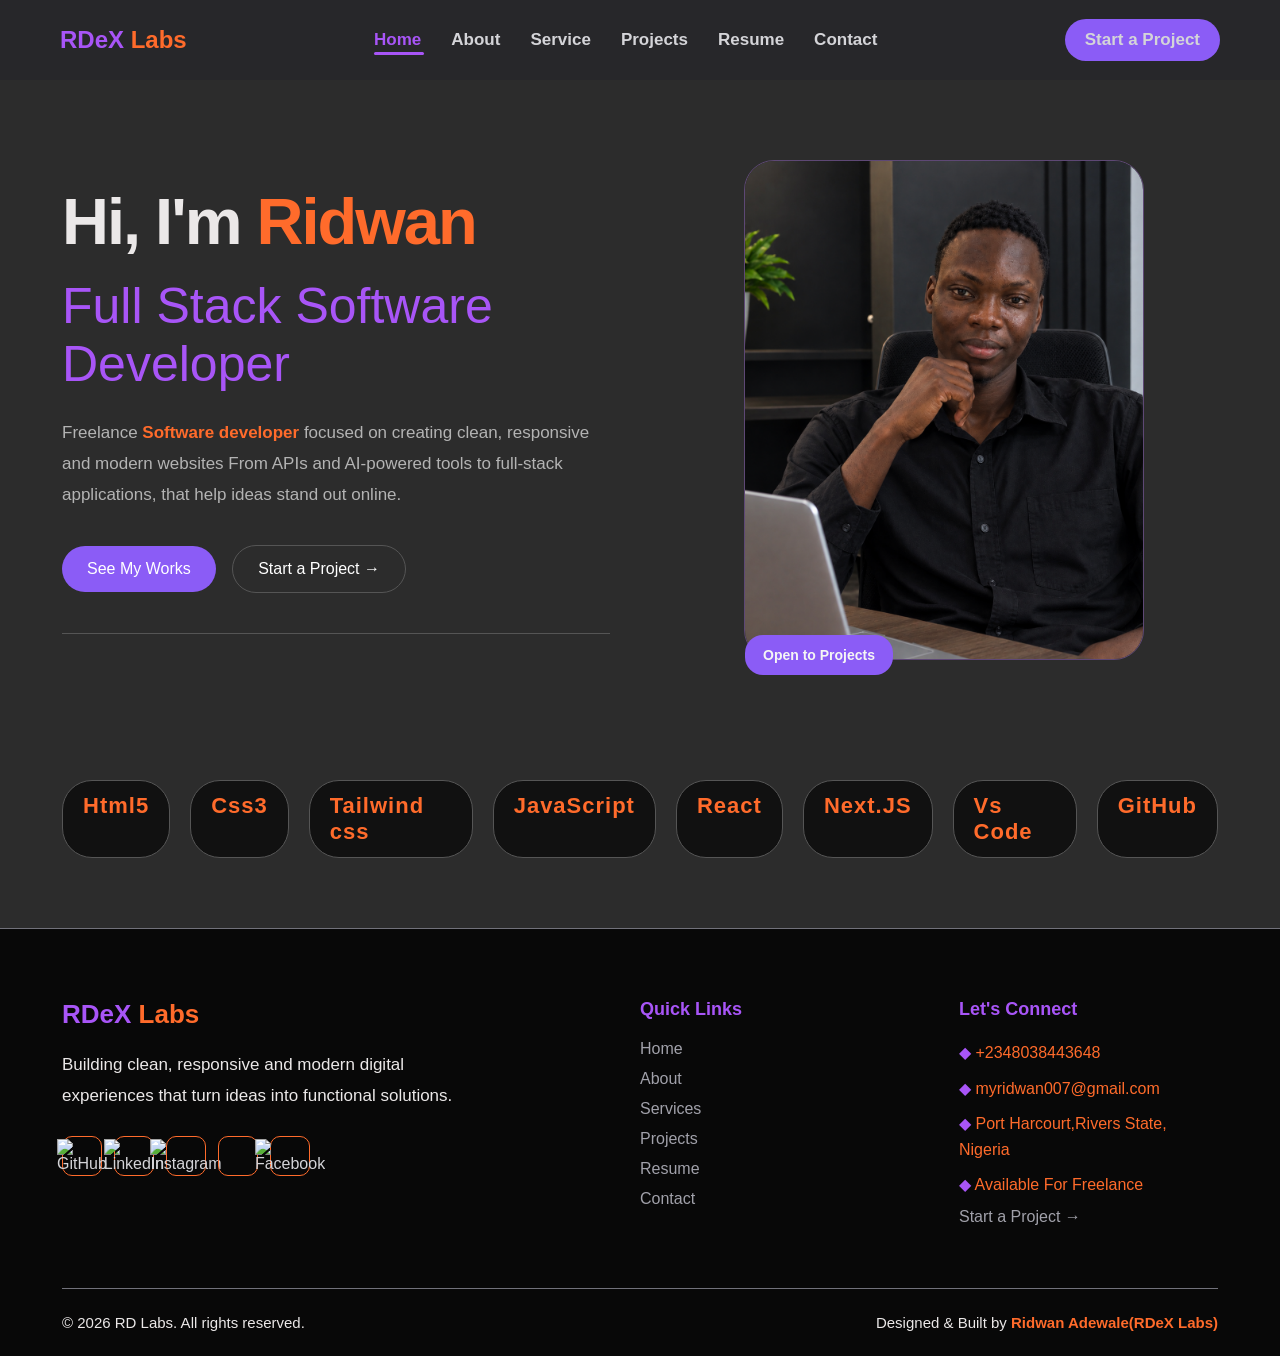
==== index.html @ 23b0b7bb "third commit" ====
<!doctype html>
<html lang="en">

<head>
  <meta charset="UTF-8" />
  <meta name="viewport" content="width=device-width, initial-scale=1.0" />
  <title>RDeX Labs</title>

  <link rel="stylesheet" href="style.css" />
</head>

<body class="home-page">
  <header class="navtab">
    <nav>

      <div>
        <h2>RDeX
          <span class="s">Labs</span>
        </h2>
      </div>

      <div class="nav-links">
        <a href="index.html" class="active">Home</a>
        <a href="about.html">About</a>
        <a href="service.html">Service</a>
        <a href="projects.html">Projects</a>
        <a href="resume.html">Resume</a>
        <a href="contact.html">Contact</a>
      </div>

      <div class="cta">
        <a href="#contact">Start a Project </a>
      </div>

      <img src="/image/hamburger.png" alt="menu" class="ham">
    </nav>
  </header>
  <section id="home" class="hero">
    <div>
      <h1>Hi, I'm <span class="s">Ridwan</span></h1>
      <h2>Full Stack Software Developer</h2>
      <p>
        Freelance <span class="s">Software developer</span> focused on
        creating clean, responsive and modern websites From APIs and
        AI-powered tools to full-stack applications, that help ideas stand out
        online.
      </p>
      <div>
        <a href="#projects">See My Works
          <!-- <svg stroke="currentColor" fill="none" stroke-width="1.5" viewBox="0 0 24 24" aria-hidden="true"
                        height="1em" width="1em" xmlns="http://www.w3.org/2000/svg">
                        <path stroke-linecap="round" stroke-linejoin="round"
                            d="M17.25 6.75 22.5 12l-5.25 5.25m-10.5 0L1.5 12l5.25-5.25m7.5-3-4.5 16.5"></path>
                    </svg>
                    <path stroke-linecap="round" stroke-linejoin="round"
                        d="M17.25 6.75 22.5 12l-5.25 5.25m-10.5 0L1.5 12l5.25-5.25m7.5-3-4.5 16.5"></path></svg> -->
        </a>
        <a href="#contact">Start a Project →</a>
      </div>
    </div>
    <div>
      <img src="/image/RDeX.png" alt="photo" />
      <h3>Open to Projects</h3>
    </div>
  </section>
  <section class="lang">
    <h3>Html5</h3>
    <h3>Css3</h3>
    <h3>Tailwind css</h3>
    <h3>JavaScript</h3>
    <h3>React</h3>
    <H3>Next.JS</H3>
    <h3>Vs Code</h3>
    <h3>GitHub</h3>
  </section>

  <!-- FOOTER SECTION -->

  <footer class="site-footer">

    <div class="footer-content">

      <div class="footer-brand">
        <h2>RDeX <span class="s">Labs</span></h2>

        <p>
          Building clean, responsive and modern digital
          experiences that turn ideas into functional solutions.
        </p>

        <div class="footer-socials">

          <a href="#" aria-label="GitHub"><img src="/image/icons8-github-24.png" alt="GitHub"></a>

          <a href="#" aria-label="LinkedIn"><img src="/image/icons8-linkedin-24.png" alt="LinkedIn"></a>

          <a href="#" aria-label="Instagram"><img src="/image/icons8-instagram-24.png" alt="Instagram"></a>

          <a href="#" aria-label="X"><img src="/image/icons8-x-24.png" alt=""></a>

          <a href="#" aria-label="Facebook"><img src="/image/icons8-facebook-24.png" alt="Facebook"></a>


        </div>

      </div>


      <div class="footer-links">
        <h3>Quick Links</h3>

        <a href="index.html">Home</a>
        <a href="about.html">About</a>
        <a href="service.html">Services</a>
        <a href="projects.html">Projects</a>
        <a href="resume.html">Resume</a>
        <a href="contact.html">Contact</a>
      </div>


      <div class="footer-contact">
        <h3>Let's Connect</h3>

        <ul class="footer-info">
          <li><span>◆ </span>+2348038443648</li>
          <li><span>◆ </span>myridwan007@gmail.com</li>
          <li><span>◆ </span>Port Harcourt,Rivers State, Nigeria</li>
          <li><span>◆ </span>Available For Freelance</li>
        </ul>

        <a href="contact.html">Start a Project →</a>
      </div>

    </div>


    <div class="footer-bottom">

      <p>© 2026 RD Labs. All rights reserved.</p>

      <p>Designed & Built by <span class="s">Ridwan Adewale(RDeX Labs)</span></p>

    </div>

  </footer>

  <script src="script.js"></script>

</body>
</body>

</html>
---- style.css ----
* {
    margin: 0;
    padding: 0;
    box-sizing: border-box;
}

body {
    font-family: 'Trebuchet MS', 'Lucida Sans Unicode', 'Lucida Grande', 'Lucida Sans', Arial, sans-serif;

    background-color: #2c2c2c;
    color: rgb(235, 232, 232);
}

/* NAV SECTION */

header {
    position: sticky;
    top: 0;
    z-index: 1000;
}

nav {
    display: flex;
    justify-content: space-between;
    align-items: center;
    /* max-width: 1180px; */
    padding: 0 60px;
    min-height: 80px;
    gap: 30px;
    background-color: #27272a;
}

nav h2 {
    color: #a855f7;
    font-size: 24px;
    /* font: ; */
}

/* .lab{
    color: #ff6b2b;
} */

/* NAV ANCHOR TAGS */
nav>div:nth-child(2) {
    display: flex;
    align-items: center;
    gap: 30px;
}

/* NAV LINKS ACTIVE  */

nav>div:nth-child(2) a {
    position: relative;
}

nav>div:nth-child(2) a.active {
    color: #a855f7;
    font-weight: 700;
}

nav>div:nth-child(2) a.active::after {
    content: "";
    position: absolute;
    left: 0;
    bottom: -5px;
    width: 50px;
    height: 3px;
    background-color: #a855f7;
    border-radius: 5px;
}

nav a {
    color: #d4d4d8;
    text-decoration: none;
    font-size: 17px;
    font-weight: bold;
    transition: 0.3s ease;
}

nav a:hover {
    color: #888585;
}

.cta {
    display: inline-block;
    padding: 11px 20px;
    border-radius: 25px;
    background-color: #8b5cf6;
    color: white;
}

.cta:hover {
    background-color: #ff6b2b;
    color: white;
    transform: translateY(-2px);
}

nav>div:last-child a {
    display: inline-block;
    padding: 11px 20px;
    border-radius: 25px;
    background-color: #8b5cf6;
    color: white;
}

nav>div:last-child a:hover {
    background-color: #ff6b2b;
    color: white;
    transform: translateY(-2px);
}


/* HERO SECTION */
.hero {
    min-height: 90%;
    display: flex;
    justify-content: space-between;
    align-items: center;
    padding: 80px 62px;
    gap: 60px;
    border-bottom: 30px;
}

.hero>div:first-child {
    flex: 1;
    max-width: 650px;
    /* margin-bottom: 400px; */
    border-bottom: 1px solid #555;
}

.hero h1 {
    font-size: 65px;
    font-weight: 700;
    line-height: 1.1;
    letter-spacing: -2px;
    margin-bottom: 20px;
}

.r {
    color: #8b5cf6;
}

.hero h2 {
    font-size: 50px;
    font-weight: 500;
    color: #a855f7;
    margin-bottom: 25px;
}

.hero p {
    max-width: 600px;
    font-size: 17px;
    line-height: 1.8;
    color: #b3b3b3;
    margin-bottom: 35px;
}

.s {
    /* text-decoration-line: underline; */
    font-weight: bold;
    /* color: #ffc107; */
    color: #ff6b2b;
}

.hero a {
    display: inline-block;
    text-decoration: none;
    color: white;
    padding: 14px 25px;
    border-radius: 30px;
    margin-right: 12px;
    margin-bottom: 40px;
    /* transition: 0.3 ease; */

}

.hero a:first-child {
    background-color: #8b5cf6;
    /* position: relative;
    display: inline-block;
    text-align: center; */
}

.hero a:first-child:hover {
    background-color: #ff6b2b;
}

.hero a:last-child {
    border: 1px solid #555;

}

.hero a:last-child:hover {
    color: #a855f7;
    /* background-color: #ff6b2b; */
}

.hero a:hover {
    transform: translateY(-3px);

}

/* HERO IMAGE */
.hero>div:last-child {
    flex: 1;
    position: relative;
    display: flex;
    justify-content: center;
    border-bottom: 40px;
}

.hero img {
    width: 400px;
    height: 500px;
    object-fit: cover;
    border: 1px solid #5e4875;
    border-radius: 30px;
}

.hero h3 {
    position: absolute;
    bottom: -15px;
    left: 75px;
    background-color: #8b5cf6;
    color: whitesmoke;
    padding: 12px 18px;
    border-radius: 18px;
    font-size: 14px;
}

/* CODE LANGUEAGE SECTION */
.lang {
    display: flex;
    justify-content: flex-start;
    padding: 40px 62px;
    /* align-items: center; */
    gap: 20px;
    margin-bottom: 30px;
}

.lang>h3 {
    background-color: #111111;
    border: 1px solid #555;
    color: #ff6b2b;
    padding: 12px 20px;
    border-radius: 30px;
    /* margin-right: 1px; */
    /* border: 1px solid #888585; */
    font-size: 22px;
    font-weight: bolder;
    letter-spacing: 1px;

}

/* ABOUT PAGE SECTION */
/* .about-page{
    background-color: wheat;
} */

.about-page .about-hero {
    min-height: 80%;
    display: flex;
    align-items: center;
    /* gap: 50px; */
    padding: 80px 62px;

}

.about-page .about-img {
    flex: 1;
}

.about-page .about-img img {
    width: 330px;
    height: 500px;
    object-fit: cover;
    max-width: 450px;
    border: 1px solid #5e4875;
    border-radius: 24px;
    margin-left: 100px;
}

.about-page .about-content {
    flex: 1;
    max-width: 600px;
}

/* ABOUT CONTENT SECTION */

.about-page .about-content>p:first-child {
    display: inline-block;
    color: #a855f7;
    font-size: 17px;
    font-weight: bolder;
    padding: 8px 12px;
    background-color: #555;
    border: 1px solid #888585;
    border-radius: 30px;
    letter-spacing: 3px;
    margin-bottom: 20px;
}

#b {
    color: #8b5cf6;
    font-size: 60px;
    line-height: 1.15;
}

.about-page .about-content h1 {
    font-size: 40px;
    line-height: 1.1;
    margin-bottom: 30px;
}

.about-page .about-content p:nth-of-type(2) {
    font-size: 20px;
    margin-top: 30px;
    margin-bottom: 15px;
}

.p {
    font-size: 20px;
}

.about-page .about-content p:last-child {
    color: #b3b3b3;
    font-size: 22px;
    line-height: 1.8;
    /* margin-bottom: 15px; */
}


.about-page .about-btn {
    display: inline-block;
    margin-top: 30px;
    padding: 14px 25px;
    background-color: #8b5cf6;
    color: white;
    text-decoration: none;
    border-radius: 30px;
    transition: 0.3s ease;
}

.about-page .about-btn:hover {
    transform: translateY(-3px);
}

/* ABOUT SECTION STATS */

.about-page .about-stats {
    display: grid;
    grid-template-columns: repeat(4, 1fr);
    gap: 20px;
    padding: 30px 62px 80px;
}

.about-page .stat {
    padding: 30px;
    border: 1px solid #27272a;
    border-radius: 18px;
    background-color: #111111;
}

.about-page .stat h2 {
    color: #ff6b2b;
    font-size: 36px;
    margin-bottom: 8px;
}

.about-page .stat p {
    color: #b3b3b3;
    font-size: 17px;
}

/* WHY WORK WITH ME SECTION */

.why-work {
    padding: 80px 62px 120px;
}

.why-heading {
    max-width: 700px;
    margin-bottom: 50px;
}

.why-heading>p:first-child {
    color: #a855f7;
    font-size: 25px;
    font-weight: bolder;
    letter-spacing: 2px;
    margin-bottom: 15px;
}

.why-heading h2 {
    font-size: 45px;
    line-height: 1.2;
    margin-bottom: 20px;
    color: #ff6b2b;

}

.why-heading p:last-child {
    color: #b3b3b3;
    font-size: 16px;
    line-height: 1.8;
}

.why-grid-sec {
    display: grid;
    grid-template-columns: 1fr 1fr 1fr;
    gap: 25px;
}

.why-card {
    padding: 35px;
    border: 1px solid #27272a;
    border-radius: 20px;
    background-color: #111111;
    transition: 0.3s ease;
}

.why-card:hover {
    transform: translateY(-8px);
    border-color: #8b5cf6;
}

.why-card span {
    display: block;
    color: #a855f7;
    font-size: 25px;
    font-weight: bolder;
    margin-bottom: 30px;


}

.why-card h3 {
    color: #ff6b2b;
    font-size: 22px;
    margin-bottom: 15px;

}

.why-card p {
    color: #b3b3b3;
    font-size: 15px;
    line-height: 1.7;
}


/* SERVICE PAGE SECTION */

.service-page .services-hero {
    min-height: 55%;
    display: flex;
    align-items: center;
    padding: 80px 62px;
}

.service-page .services-hero>div {
    max-width: 800px;

}

.service-page .services-hero p:first-child {

    display: inline-block;
    color: #a855f7;
    font-size: 17px;
    font-weight: bolder;
    padding: 8px 12px;
    background-color: #555;
    border: 1px solid #888585;
    border-radius: 30px;
    letter-spacing: 3px;
    margin-bottom: 20px;

}

.service-page .services-hero h1 {
    font-size: 60px;
    line-height: 1.1;
    margin-bottom: 25px;
    color: #a855f7;

}

.service-page .services-hero p:last-child {
    max-width: 650px;
    /* color: #a1a1aa; */
    font-size: 22px;
    line-height: 1.8;
}

/* SERVICES LIST/ CARDS */

.service-page .services-list {
    padding: 40px 62px 120px;
}

.service-page .services-list-heading {
    max-width: 650px;
    margin-bottom: 50px;
}

.service-page .services-list-heading p {
    font-size: 25px;
    font-weight: bolder;
    color: #ff6b2b;
}

.service-page .services-list-heading h2 {
    font-size: 45px;
    line-height: 1.2;
    color: #a855f7;
}

.service-page .services-grid {
    display: grid;
    grid-template-columns: 1fr 1fr 1fr;
    grid-template-columns: repeat(3, 1fr);
    gap: 25px;
}

.service-page .services-card {
    min-height: 350px;
    padding: 35px;
    border: 1px solid #27272a;
    border-radius: 20px;
    background-color: #111111;
    transition: 0.3s ease;
}

.service-page .services-card:hover {
    transform: translateY(-8px);
    border-color: #8b5cf6;
}

.service-page .services-card span {
    width: 60px;
    height: 50px;
    display: flex;
    align-items: center;
    justify-content: center;
    border: 1px solid #b3b3b3;
    border-radius: 14px;
    margin-bottom: 30px;
}

.service-page .services-card span img {
    width: 28px;
    height: 28px;
    object-fit: contain;
}

.service-page .services-card h3 {
    font-size: 24px;
    line-height: 1.3;
    margin-bottom: 15px;
    color: #ff6b2b;
}

.service-page .services-card p {
    font-size: 17px;
    line-height: 1.5;

}

.service-page .services-card a {
    margin-top: auto;
    padding-top: 25px;
    color: white;
    text-decoration: none;
    font-size: 17px;

    transition: 0.3s ease;
    display: inline-block;
    padding: 8px 12px;
    background-color: #555;
    border: 1px solid #888585;
    border-radius: 30px;
    margin-top: 30px;
}

.service-page .services-card a:hover {
    color: #a855f7;
    /* border: 1px solid #ff6b2b; */
}

/* SERVICE CTA */

.service-page .service-cta {
    margin: 0 62px 100px;
    padding: 70px;
    border-radius: 25px;
    background: linear-gradient(135deg,
            #181818,
            #111111);
    border: 1px solid #b3b3b3;
}

.service-page .service-cta>div {
    max-width: 750px;
}

.service-page .service-cta p:first-child {
    color: #a855f7;
    font-size: 25px;
    font-weight: bold;
    letter-spacing: 3px;
    margin-bottom: 20px;
}

.service-page .service-cta h2 {
    color: #ff6b2b;
    font-size: 48px;
    line-height: 1.2;
    margin-bottom: 20px;
}

.service-page .service-cta p:nth-of-type(2) {
    /* color: #ff6b2b; */
    font-size: 25px;
    font-weight: bolder;
    line-height: 1.8;
    margin-bottom: 30px;
}

.service-page .service-cta a {
    display: inline-block;
    padding: 14px 25px;
    background-color: #8b5cf6;
    color: white;
    text-decoration: none;
    font-size: 17px;
    font-weight: bolder;
    border-radius: 30px;
    transition: 0.3s ease;
}

.service-page .service-cta a:hover {
    background-color: #ff6b2b;
    transform: translateY(-3px);
}

/* PROJECT PAGE */

/* PROJECT HERO SECTION */

.projects-page .projects-hero {
    min-height: 50%;
    display: flex;
    align-items: center;
    padding: 80px 62px;
}

.projects-page .projects-hero>div {
    max-width: 800px;
}

.projects-page .projects-hero p:first-child {
    display: inline-block;
    color: #a855f7;
    font-size: 17px;
    font-weight: bolder;
    padding: 8px 12px;
    background-color: #555;
    border: 1px solid #888585;
    border-radius: 30px;
    letter-spacing: 2px;
    margin-bottom: 20px;
}

.projects-page .projects-hero h1 {
    font-size: 60px;
    line-height: 1.1;
    margin-bottom: 25px;
    color: #ff6b2b;
}

.projects-page .projects-hero p:last-child {
    max-width: 650px;
    /* color: #a1a1aa; */
    font-size: 25px;
    font-weight: bolder;
    line-height: 1.8;
}

/* PROJECT LIsting*/


.projects-page .projects-list {
    padding: 20px 62px 120px;
}

.projects-page .projects-grid {
    display: grid;
    grid-template-columns: repeat(3, 1fr);
    gap: 30px;
}

.projects-page .project-card {
    overflow: hidden;
    border: 1px solid #d4d4d8;
    border-radius: 22px;
    background-color: #111111;
    transition: 0.3s ease;
}

.projects-page .project-card:hover {
    transform: translateY(8px);
    border-color: #8b5cf6;
}

.projects-page .project-image {
    width: 100%;
    height: 300px;
    overflow: hidden;

}

.projects-page .project-image img {
    width: 100%;
    height: 100%;
    object-fit: fill;
    transition: 0.4s ease;
}

.projects-page .project-card:hover .project-image img {
    transform: scale(1.05);
}

.projects-page .project-content {
    padding: 30px;
}

.projects-page .project-type {
    color: #a855f7;
    font-size: 25px;
    font-weight: bold;
    letter-spacing: 2px;
    margin-bottom: 12px;
}

.projects-page .project-content h2 {
    color: #ff6b2b;
    font-size: 28px;
    margin-bottom: 15px;
}

.projects-page .project-content>p {

    font-size: 20px;
    line-height: 1.5;
    margin-bottom: 25px;
}

.projects-page .project-tech {
    display: flex;
    flex-wrap: wrap;
    gap: 10px;
    margin-bottom: 25px;
}

.projects-page .project-tech span {
    padding: 7px 12px;
    border: 1px solid #27272a;
    border-radius: 20px;
    color: #d4d4d8;
    font-size: 15px;
}

.projects-page .project-links {
    display: flex;
    gap: 20px;
}

.projects-page .project-links a {
    padding: 7px 12px;
    border: 1px solid #a855f7;
    border-radius: 20px;
    color: #d4d4d8;
    font-size: 15px;
    text-decoration: none;
    font-size: 14px;
}

.projects-page .project-links a:hover {
    color: #ff6b2b;
}

/* PROJECT CTA */

.projects-page .projects-cta {
    margin: 0 62px 100px;
    padding: 70px;
    border: 1px solid #27272a;
    border: 1px solid #555;
    border-radius: 25px;
    background-color: #111111;
}

.projects-page .projects-cta>div {
    max-width: 750px;
}

.projects-page .projects-cta p:first-child {
    color: #a855f7;
    font-size: 25px;
    font-weight: bolder;
    letter-spacing: 3px;
    margin-bottom: 20px;
}

.projects-page .projects-cta h2 {
    font-size: 48px;
    font-weight: bold;
    line-height: 1.2;
    margin-bottom: 20px;
    color: #ff6b2b;
}

.projects-page .projects-cta p:nth-of-type(2) {
    /* color: #a1a1aa; */
    font-size: 22px;
    line-height: 1.8;
    margin-bottom: 30px;
}

.projects-page .projects-cta a {
    display: inline-block;
    padding: 14px 25px;
    background-color: #8b5cf6;
    color: #d4d4d8;
    font-size: 17px;
    font-weight: bolder;
    text-decoration: none;
    border-radius: 30px;
    transition: 0.3s ease;
}

.projects-page .projects-cta a:hover {
    transform: translateY(-3px);
    background-color: #ff6b2b;
}

/* REUSUME PAGE */

/* RUSUME HERO SECTION */

.resume-page .resume-hero {
    min-height: 55%;
    display: flex;
    align-items: center;
    padding: 30px 62px;
}

.resume-page .resume-hero>div {
    max-width: 850px;
}

.resume-page .resume-hero p:first-child {

    display: inline-block;
    color: #a855f7;
    font-size: 17px;
    font-weight: bolder;
    padding: 8px 12px;
    background-color: #555;
    border: 1px solid #888585;
    border-radius: 30px;
    letter-spacing: 2px;
    margin-bottom: 20px;
}

.resume-page .resume-hero h1 {
    font-size: 60px;
    line-height: 1.1;
    margin-bottom: 25px;
    color: #a855f7;
}


/* RESUME PROFESSIONAL SUMMARY */

/* RESUME DETAILS */

.resume-page .resume-details {
    padding: 40px 62px 100px;
    display: grid;
    grid-template-columns: 1fr 1fr;
    gap: 70px;
}



.resume-page .resume-section-title {
    display: flex;
    align-items: center;
    gap: 15px;
    margin-bottom: 20px;
}

/* FIRST & SECOND TITLE */

.resume-page .resume-section-title h2 {
    font-size: 30px;
    color: #a855f7;
    margin: 0;
}

.resume-page .resume-icon {
    width: 60px;
    height: 50px;
    display: flex;
    align-items: center;
    justify-content: center;
    background-color: #181818;
    border: 1px solid #888585;
    border-radius: 14px;
    font-size: 25px;
    /* margin-bottom: 30px; */
}


/* RESUME CARD */

.resume-page .resume-card {
    padding: 25px;
    background-color: #111111;
    border: 1px solid #888585;
    border-radius: 18px;
    margin-bottom: 20px;
}


/* NAME */

.resume-page .resume-card h3 {
    font-size: 24px;
    color: #ff6b2b;
    margin-bottom: 18px;
}


/* SUMMARY TEXT */

.resume-page .resume-card>p {
    font-size: 17px;
    line-height: 1.5;
    margin-bottom: 10px;
}


/* INFORMATION / SKILLS */

.resume-page .resume-info {
    /* padding-left: 10px; */
    margin: 0;
}

/* .spread{
    display: grid;
    grid-template-columns: 1fr 1fr;
} */

.resume-page .resume-info li {
    font-size: 16px;
    line-height: 1.5;
    margin-bottom: 3px;
    list-style: none;
}

.resume-page .resume-info span {
    color: #a855f7;
}

.resume-icon1 {
    width: 60px;
    height: 50px;
    background-color: #181818;
    border: 1px solid #888585;
    padding: 10px;
    border-radius: 14px;
}

/* DOWNLOAD CV SECTION */

.resume-page .resume-download>div {
    padding: 40px;
    text-align: center;
    background-color: #111111;
    border: 1px solid #888585;
    border-radius: 20px;
    transition: 0.3s ease;
}

.resume-download>div:hover {
    transform: translateY(-3px);
    border: 1px solid #a855f7;
}

.resume-page .resume-download h2 {
    color: #a855f7;
    font-size: 40px;
    margin-bottom: 30px;
}

.resume-page .resume-download a {
    display: inline-block;
    padding: 14px 28px;
    background-color: #8b5cf6;
    color: white;
    text-decoration: none;
    border-radius: 30px;
    font-size: 20px;
    font-weight: bolder;
    transition: 0.3s ease;
}

.resume-page .resume-download a:hover {
    background-color: #ff6b2b;
    /* border: 1px solid #a855f7; */
    transform: translateY(-3px);
}



/* CONTACT PAGE */


.contact-page .contact-hero {
    min-height: 50%;
    display: flex;
    /* align-items: center; */
    justify-content: center;
    padding: 30px 12px;
}

.contact-page .contact-hero>div {
    max-width: 800px;
}

.cont {
    display: flex;
    justify-content: center;
}

.contact-page .contact-hero p:first-child {
    display: inline-block;
    position: relative;
    justify-content: center;
    color: #a855f7;
    font-size: 17px;
    font-weight: bolder;
    padding: 2px 10px;
    background-color: #555;
    border: 1px solid #888585;
    border-radius: 30px;
    letter-spacing: 2px;
    /* margin-bottom: 30px; */
}

.contact-page .contact-hero h1 {
    display: flex;
    justify-content: center;
    font-size: 60px;
    line-height: 1.1;
    margin-top: 20px;
    margin-bottom: 15px;
    color: #a855f7;
}

.contact-page .contact-hero p:last-child {
    display: flex;
    justify-content: space-around;
    /* align-items: center; */
    max-width: 1100px;
    margin: 0 auto;
    /* color: #a1a1aa; */
    font-size: 17px;
    font-weight: bold;
    line-height: 1.5;
}



.contact-content {
    display: grid;
    grid-template-columns: 1fr 1fr;
    gap: 60px;
    padding: 40px 62px;
}

.contact-info h2 {
    font-size: 30px;
    margin-bottom: 15px;
    color: #a855f7;
}

.contact-info>p {
    font-size: 18px;
    line-height: 1.5;
    margin-bottom: 35px;
}

.contact-item {
    display: flex;
    gap: 15px;
    padding: 25px;
    background-color: #111111;
    border: 1px solid #888585;
    border-radius: 18px;
    margin-bottom: 20px;
    transition: 0.3s ease;
}

.contact-item:hover {
    transform: translateY(-3px);
    border: 1px solid #8b5cf6;

}

.contact-item>span {
    display: flex;
    align-items: center;
    justify-content: center;
    font-size: 24px;
    width: 60px;
    height: 55px;
    background-color: #181818;
    border: 1px solid #ff6b2b;
    padding: 10px;
    border-radius: 12px;

}

.contact-item h3 {
    margin: 0 0 5px;
    font-size: 17px;
    color: #a855f7;
}


/* CONTACT PAGE FORM */

.contact-form {
    background: #3a3a3a;
    padding: 35px;
    border-radius: 12px;
    border: 1px solid #888585;
    box-shadow: 0 10px 30px rgba(0, 0, 0, 0.08);
    margin-bottom: 150px;
}

.contact-form:hover {
    border: 1px solid #a855f7;
}

.form-group {
    margin-bottom: 20px;
}

.form-group label {
    display: block;
    margin-bottom: 8px;
    font-size: 18px;
    font-weight: 600;
    color: #a855f7;
}

.form-group input,
.form-group textarea {
    width: 100%;
    padding: 13px;
    background-color: #181818;
    border: 1px solid #555;
    border-radius: 6px;
    font-family: inherit;
    font-size: 14px;
    box-sizing: border-box;
}

.contact-form button {
    display: flex;
    justify-content: center;
    padding: 13px 100px;
    margin: 0 auto;
    border: 1px solid #555;
    border-radius: 20px;
    background: #8b5cf6;
    color: white;
    font-size: 15px;
    font-weight: 600;
    cursor: pointer;
    transition: 0.3s ease;
}

.contact-form button:hover {
    background-color: #ff6b2b;
    transform: translateY(-2px);
    opacity: 0.9;
}

.ham {
    display: none;
}


/* FOOTER SECTION */


.site-footer {
    padding: 70px 62px 25px;
    border-top: 1px solid #71717a;
    background-color: #080808;
}

.footer-content {
    display: grid;
    grid-template-columns: 2fr 1fr 1fr;
    gap: 60px;
    padding-bottom: 50px;
}

.footer-brand h2 {
    font-size: 26px;
    margin-bottom: 20px;
    color: #a855f7;
}

.footer-brand p {
    max-width: 400px;
    font-size: 17px;
    line-height: 1.8;
}

/* FOOTER SOCIALS */

.footer-socials {
    display: flex;
    gap: 12px;
    margin-top: 25px;
}

.footer-socials a {
    width: 40px;
    height: 40px;
    display: flex;
    align-items: center;
    justify-content: center;
    border: 1px solid #ff6b2b;
    border-radius: 10px;
    color: #d4d4d8;
    text-decoration: none;
    transition: 0.3s ease;
}

.footer-socials a:hover {
    background-color: #8b5cf6;
    border-color: #d4d4d8;
    transform: translateY(-3px);
}

.footer-links,
.footer-contact {
    display: flex;
    flex-direction: column;
    align-items: flex-start;
}

.footer-links h3,
.footer-contact h3 {
    font-size: 18px;
    margin-bottom: 20px;
    color: #a855f7;
}

.footer-links a,
.footer-contact a {
    color: #a1a1aa;
    text-decoration: none;
    font-size: 16px;
    margin-bottom: 12px;
    transition: 0.3s ease;
}

.footer-links a:hover,
.footer-contact a:hover {
    color: #ff6b2b;
}

.footer-bottom {
    padding-top: 25px;
    border-top: 1px solid #71717a;
    display: flex;
    justify-content: space-between;
    gap: 20px;
}

.footer-bottom p {
    font-size: 15px;
}

.resume-info li {
    font-size: 16px;
    color: #ff6b2b;
    line-height: 1.5;
    margin-bottom: 3px;
    list-style: none;
}

.resume-info span {
    color: #a855f7;
}

.footer-info {
    margin: 0;
    padding: 0;
    list-style: none;
}

.footer-info li {
    font-size: 16px;
    line-height: 1.6;
    margin-bottom: 10px;
    color: #ff6b2b;
    list-style: none;
}

.footer-info span {
    color: #a855f7;
}

/* RESPONSIVENESS */



/* TABLET */

@media (max-width: 1024px) {

    /* NAVIGATION */

    nav {
        padding: 0 35px;
        gap: 20px;
    }

    nav>div:nth-child(2) {
        gap: 20px;
    }

    nav a {
        font-size: 15px;
    }


    /* HERO */

    .hero {
        padding: 70px 35px;
        gap: 40px;
    }

    .hero h1 {
        font-size: 52px;
    }

    .hero h2 {
        font-size: 40px;
    }

    .hero img {
        width: 350px;
        height: 450px;
    }

    .hero h3 {
        left: 50px;
    }


    /* LANGUAGE SECTION */

    .lang {
        padding: 35px;
        flex-wrap: wrap;
    }


    /* ABOUT */

    .about-page .about-hero {
        padding: 70px 35px;
        gap: 30px;
    }

    .about-page .about-img img {
        width: 300px;
        height: 450px;
        margin-left: 20px;
    }

    #b {
        font-size: 50px;
    }

    .about-page .about-content h1 {
        font-size: 35px;
    }

    .about-page .about-content p:last-child {
        font-size: 18px;
    }

    .about-page .about-stats {
        padding: 30px 35px 70px;
    }


    /* WHY WORK WITH ME */

    .why-work {
        padding: 70px 35px 100px;
    }

    .why-heading h2 {
        font-size: 40px;
    }

    .why-grid-sec {
        grid-template-columns: repeat(2, 1fr);
    }


    /* SERVICES */

    .service-page .services-hero {
        padding: 70px 35px;
    }

    .service-page .services-hero h1 {
        font-size: 50px;
    }

    .service-page .services-list {
        padding: 40px 35px 100px;
    }

    .service-page .services-grid {
        grid-template-columns: repeat(2, 1fr);
    }

    .service-page .service-cta {
        margin: 0 35px 80px;
        padding: 50px;
    }


    /* PROJECTS */

    .projects-page .projects-hero {
        padding: 70px 35px;
    }

    .projects-page .projects-hero h1 {
        font-size: 50px;
    }

    .projects-page .projects-list {
        padding: 20px 35px 100px;
    }

    .projects-page .projects-grid {
        grid-template-columns: 1fr;
    }

    .projects-page .projects-cta {
        margin: 0 35px 80px;
        padding: 50px;
    }


    /* RESUME */

    .resume-page .resume-hero {
        padding: 50px 35px;
    }

    .resume-page .resume-hero h1 {
        font-size: 50px;
    }

    .resume-page .resume-details {
        padding: 40px 35px 80px;
        gap: 40px;
    }


    /* CONTACT */

    .contact-content {
        padding: 40px 35px;
        gap: 40px;
    }

    /* FOOTER */

    .site-footer {
        padding: 60px 40px 25px;
    }

    .footer-content {
        grid-template-columns: 1.3fr 1fr 1fr;
        gap: 30px;
        padding-bottom: 40px;
    }

    .footer-socials {
        gap: 10px;
    }

    .resume-info li {
        font-size: 16px;
        line-height: 1.5;

    }

    .footer-bottom {
        gap: 15px;
    }

    .footer-bottom p {
        font-size: 14.5px;
    }

}

/* =========================
   RESPONSIVE NAVBAR
   ========================= */

@media (max-width: 900px) {

    nav {
        padding: 0 30px;
    }

    nav>div:nth-child(2) {
        gap: 18px;
    }

    nav a {
        font-size: 15px;
    }

    nav>div:last-child a {
        padding: 9px 16px;
    }

}


/* 768PX */

@media (max-width: 768px) {

    /* NAVIGATION */

    nav {
        padding: 0 25px;
    }

    /* Hide desktop navigation links */

    nav>div:nth-child(2) {
        display: none;
    }

    .cta {
        display: none;
    }


    /* Hamburger */

    .ham {
        display: block;
        
        width: 40px;
        height: 40px;
        cursor: pointer;
    }
    .ham.active{
        border: 1px solid #ff6b2b;
    }

    .nav-links.show {
    display: flex;
    flex-direction: column;
    position: absolute;
    top: 80px;
    left: 175px;
    width: 60%;
    padding: 25px;
    background-color: #27272a;
    border-bottom: 1px solid #a1a1aa;
    gap: 20px;
}

    .hero {
        flex-direction: column;
        align-items: flex-start;
        padding: 50px 25px;
        gap: 40px;
    }

    .hero>div:first-child {
        max-width: 100%;
        width: 100%;
    }

    .hero h1 {
        font-size: 42px;
        letter-spacing: -1px;
    }

    .hero h2 {
        font-size: 32px;
    }

    .hero p {
        max-width: 100%;
        font-size: 16px;
    }

    .hero>div:last-child {
        width: 100%;
        justify-content: center;
    }

    /* .hero img{
        width: 100%;
        max-width: 400px;
        height: auto;
        aspect-ratio: 4/5;
    } */

    .hero h3 {
        left: 15px;
        bottom: -15px;
    }

    .lang {
        flex-wrap: wrap;
        padding: 30px 25px;
        gap: 12px;
    }

    .lang h3 {
        font-size: 18px;
        padding: 10px 15px;
    }

    /* ABOUT PAGE */

    .about-page .about-hero {
        flex-direction: column;
        align-items: flex-start;
        padding: 50px 25px;
        gap: 40px;
    }

    .about-page .about-img {
        width: 100%;
        display: flex;
        justify-content: center;
    }

    .about-page .about-img img {
        width: 100%;
        max-width: 330px;
        height: auto;
        aspect-ratio: 2 / 3;
        margin-left: 0;
    }

    .about-page .about-content {
        width: 100%;
        max-width: 100%;
    }

    #b {
        font-size: 45px;
    }

    .about-page .about-content h1 {
        font-size: 34px;
    }

    .about-page .about-content p:nth-of-type(2) {
        font-size: 18px;
    }

    .about-page .about-content p:last-child {
        font-size: 17px;
        line-height: 1.7;
    }

    .about-page .about-stats {
        grid-template-columns: repeat(2, 1fr);
        padding: 30px 25px 70px;
        gap: 15px;
    }

    .about-page .stat {
        padding: 25px;
    }

    .about-page .stat h2 {
        font-size: 30px;
    }

    .about-page .stat p {
        font-size: 15px;
    }

    .why-work {
        padding: 60px 25px 80px;
    }

    .why-heading h2 {
        font-size: 36px;
    }

    .why-grid-sec {
        grid-template-columns: 1fr;
        gap: 20px;
    }

    .why-card {
        padding: 30px;
    }

    .contact-item {
        gap: 10px;
    }

    .contact-form {
        margin-bottom: 80px;
        padding: 25px;
    }

    /* SERVICE PAGE */
    .service-page .services-hero {
        padding: 50px 25px;
    }

    .service-page .services-list {
        padding: 30px 25px 80px;
    }

    .service-page .services-card {
        min-height: 430px;
        padding: 28px;
    }

    .service-page .services-card h3 {
        font-size: 30px;
    }

    .service-page .services-card p {
        font-size: 20px;
    }

    /* PROJECT PAGE */
    .projects-page .projects-hero {
        padding: 50px 25px;
    }

    .projects-page .projects-list {
        padding: 30px 25px 80px;
    }

    .projects-page .project-image {
        height: 320px;
    }

    .projects-page .project-content {
        padding: 28px;
    }

    .projects-page .projects-cta {
        margin: 0 25px 80px;
        padding: 50px 35px;
    }

    /* RESUME PAGE  */

    .resume-page .resume-hero {
        padding: 50px 25px;
        display: grid;
        grid-template-columns: 1fr;
    }

    .resume-page .resume-hero p:first-child {
        font-size: 19px;
    }

    .resume-page .resume-download {
        padding: 30px;
    }

    .resume-page .resume-download div {
        padding: 35px 25px;
    }

    .resume-page .resume-download h2 {
        font-size: 40px;
    }

    .resume-page .resume-download a {
        font-size: 19px;
    }

    .resume-page .resume-details {
        grid-template-columns: 1fr;
        gap: 30px;
        padding: 30px 25px 80px;
    }

    .resume-page .resume-section-title h2 {
        font-size: 32px;
    }

    .resume-page .resume-card {
        padding: 25px;
    }

    .resume-page .resume-card h3 {
        font-size: 28px;
    }

    .resume-page .resume-card p {
        font-size: 19px;
    }

    /* CONTACT PAGE TABLET*/

    .contact-page .contact-hero {
        padding: 40px 20px 25px;
    }

    .contact-page .contact-hero p:last-child {
        max-width: 95%;

        line-height: 1.6;
    }

    .contact-page .contact-content {
        grid-template-columns: 1fr;
        gap: 35px;
        padding: 30px 25px 80px;
    }

    .contact-page .contact-info>p {
        font-size: 18px;
    }

    .contact-page .contact-item {
        padding: 22px;
    }

    .contact-page .contact-form {
        padding: 30px;
        margin-bottom: 80px;
    }

    .form-group label {
        font-size: 17px;
    }

    .contact-form button {
        padding: 13px 90px;
    }

    /* FOOTER SHARED SECTION */

    .site-footer {
        padding: 60px 25px 25px;
    }

    .footer-content {
        grid-template-columns: 1.5fr 1fr;
        gap: 40px;
        padding-bottom: 40px;
    }

    .footer-brand p {
        max-width: 100%;
        font-size: 18px;
    }

    .footer-links {
        margin-left: 70px;
    }

    .footer-links a,
    .footer-contact a {
        font-size: 19px;
    }

     .footer-contact {
        align-items: center;

        padding-left: 130px;

        /* text-align: center; */
    }

    .footer-bottom {
        /* flex-direction: column; */
        gap: 10px;
    }

    .footer-bottom p {
        font-size: 18px;
    }

}

/* 600PX */
@media (max-width: 600px) {

    nav>div:nth-child(2),
    nav>div:last-child {
        display: none;
    }

    .ham {
        display: block;
        width: 40px;
        height: 40px;
        cursor: pointer;
    }

    .hero {
        gap: 25px;
    }


}

/* 480PX */
@media (max-width: 480px) {
    .hero {
        padding: 40px 20px;
        gap: 35px;
    }

    .hero h1 {
        font-size: 34px;
        line-height: 1.15;
    }

    .hero h2 {
        font-size: 26px;
        line-height: 1.3;
    }

    .hero p {
        font-size: 15px;
    }

    .hero a {
        display: block;
        width: fit-content;
        margin-right: 0;
        margin-bottom: 12px;
        padding: 12PX 20px;
    }

    .hero img {
        max-width: 320px;
    }

    /* .hero h3{
        left: 10px;
        bottom: -12px;
        font-size: 12px;
        padding: 10px 14px;
    } */

    .lang {
        padding: 25px 20px;
    }

    .lang h3 {
        font-size: 14px;
        padding: 9px 13px;
    }

    /* ABOUT PAGE- MOBILE */
    .about-page .about-hero {
        padding: 40px 20px;
    }

    .about-page .about-img img {
        max-width: 280px;
    }

    .about-page .about-content>p:first-child {
        font-size: 19px;
    }

    .about-page .about-content h1 {
        margin-bottom: 20px;
    }

    .about-page .about-content p:nth-of-type(2),
    .about-page .about-content p:last-child {
        font-size: 22px;
        margin-top: 20px;
    }

    .about-page .about-btn {
        padding: 12px 20px;
        font-size: 17px;
    }

    .about-page .about-stats {
        grid-template-columns: 1fr;
        padding: 20px 20px 50px;
    }

    .about-page .stat {
        padding: 22px;
    }

    .about-page .stat h2 {
        font-size: 40px;
    }

    .about-page .stat p {
        font-size: 22px;
    }

    /* WHY WORK WITH ME */

    .why-work {
        padding: 50px 20px 70px;
    }

    .why-heading p:last-child {
        font-size: 20px;
    }

    .why-card {
        padding: 30px;

    }

    .why-card span {
        font-size: 35px;
    }

    .why-card h3 {
        font-size: 25px;
    }

    .why-card p {
        font-size: 20px;
    }

    /* SERVICE PAGE MOBILE */

    .service-page .services-hero {
        padding: 40px 20px;
    }

    .service-page .services-list {
        padding: 25px 20px 70px;
    }

    .service-page .services-grid {
        grid-template-columns: 1fr;
    }

    .service-page .services-card {
        min-height: auto;
    }

    .service-page .services-card span {
        border: 1px solid #ff6b2b;
    }

    .service-page .services-card a {
        font-size: 18px;
    }

    .service-page .service-cta {
        margin: 0 20px 70px;
        padding: 40px 25px;
    }

    /* PROJECT PAGE MOBILE */

    .projects-page .projects-hero {
        padding: 40px 20px;
    }

    .projects-page .projects-hero p:first-child {
        font-size: 20px;
    }

    .projects-page .projects-list {
        padding: 25px 20px 70px;
    }

    .projects-page .project-image {
        height: 220px;
    }

    .projects-page .project-tech span {
        font-size: 17px;
    }

    .projects-page .project-links a {
        font-size: 20px;
    }

    .projects-page .projects-cta {
        margin: 0 20px 70px;
        padding: 40px 25px;
    }

    .projects-page .project-links {
        font-size: 17px;
    }

    /* RESUME PAGE */

    .resume-page .resume-hero {
        padding: 40px 20px;

    }

    .resume-page .resume-hero p:first-child {
        font-size: 19px;
        margin-left: 25px;
        margin-bottom: -30px;
    }

    .resume-page .resume-hero h1 {
        padding: 40px 20px;
    }

    .resume-page .resume-details {
        padding: 25px 20px 60px;
        grid-template-columns: 1fr;
        gap: 25px;
    }

    .resume-page .resume-section-title h2 {
        font-size: 31px;
    }

    .resume-page .resume-icon,
    .resume-icon1 {
        width: 55px;
        height: 50px;

    }

    .resume-page .resume-card h3 {
        font-size: 28px;
    }

    .resume-page .resume-card>p {
        font-size: 19px;
        line-height: 1.4;
    }

    .resume-page .resume-info li {
        font-size: 20px;
    }

    /* .resume-page .resume-info span {
        font-size: 18px;
    } */
    .resume-page .resume-download>div {
        padding: 30px 20px;
    }

    .resume-page .resume-download a {
        font-size: 22px;
        padding: 12px 20px;
    }

    /* CONTACT PAGE MOBILE */

    .contact-page .contact-hero {
        padding: 40px 20px 25px;
    }

    .contact-page .contact-hero p:first-child {
        font-size: 19px;
        letter-spacing: 1.5px;
        padding: 6px 10px;
    }

    .contact-page .contact-hero h1 {
        font-size: 40px;
        line-height: 1.15;
        margin-top: 18px;
    }

    .contact-page .contact-hero p:last-child {
        font-size: 19px;
        line-height: 1.5;
    }

    .contact-content {
        gap: 25px;
        padding: 25px 20px 60px;
    }

    .contact-info h2 {
        font-size: 34px;
    }

    .contact-info>p {
        font-size: 18.5px;
        line-height: 1.6;
        margin-bottom: 25px;
    }

    .contact-item {
        gap: 12px;
        padding: 20px;
    }

    .contact-item>span {
        width: 55px;
        height: 50px;
        padding: 9px;
    }

    .contact-item h3 {
        font-size: 22px;
    }

    .contact-item p {
        font-size: 17.5px;
    }

    .contact-form {
        padding: 25px 20px;
        margin-bottom: 60px;
    }

    .form-group {
        margin-bottom: 18px;
    }

    .form-group label {
        font-size: 21px;
    }

    .form-group input,
    .form-group textarea {
        padding: 12px;
        font-size: 16px;
    }

    .contact-form button {
        width: 90%;
        padding: 13px 20px;
    }

    /* FOOTER SHARED SECTION */

    .footer-links {
        margin-left: 13px;
    }

    .footer-contact{
        padding-left: 50px;
    }

    .footer-info {
        margin: 0;
        padding: 0;
    }

    .footer-info li {
        font-size: 14px;
        line-height: 1.6;
        margin-bottom: 10px;
    }

    .footer-info span {
        color: #a855f7;
    }

    .footer-bottom{
        flex-direction: column;
        gap: 10px;
    }

    .footer-bottom p{
        font-size: 17px;
        margin: 0 0 20px ;
    }


}
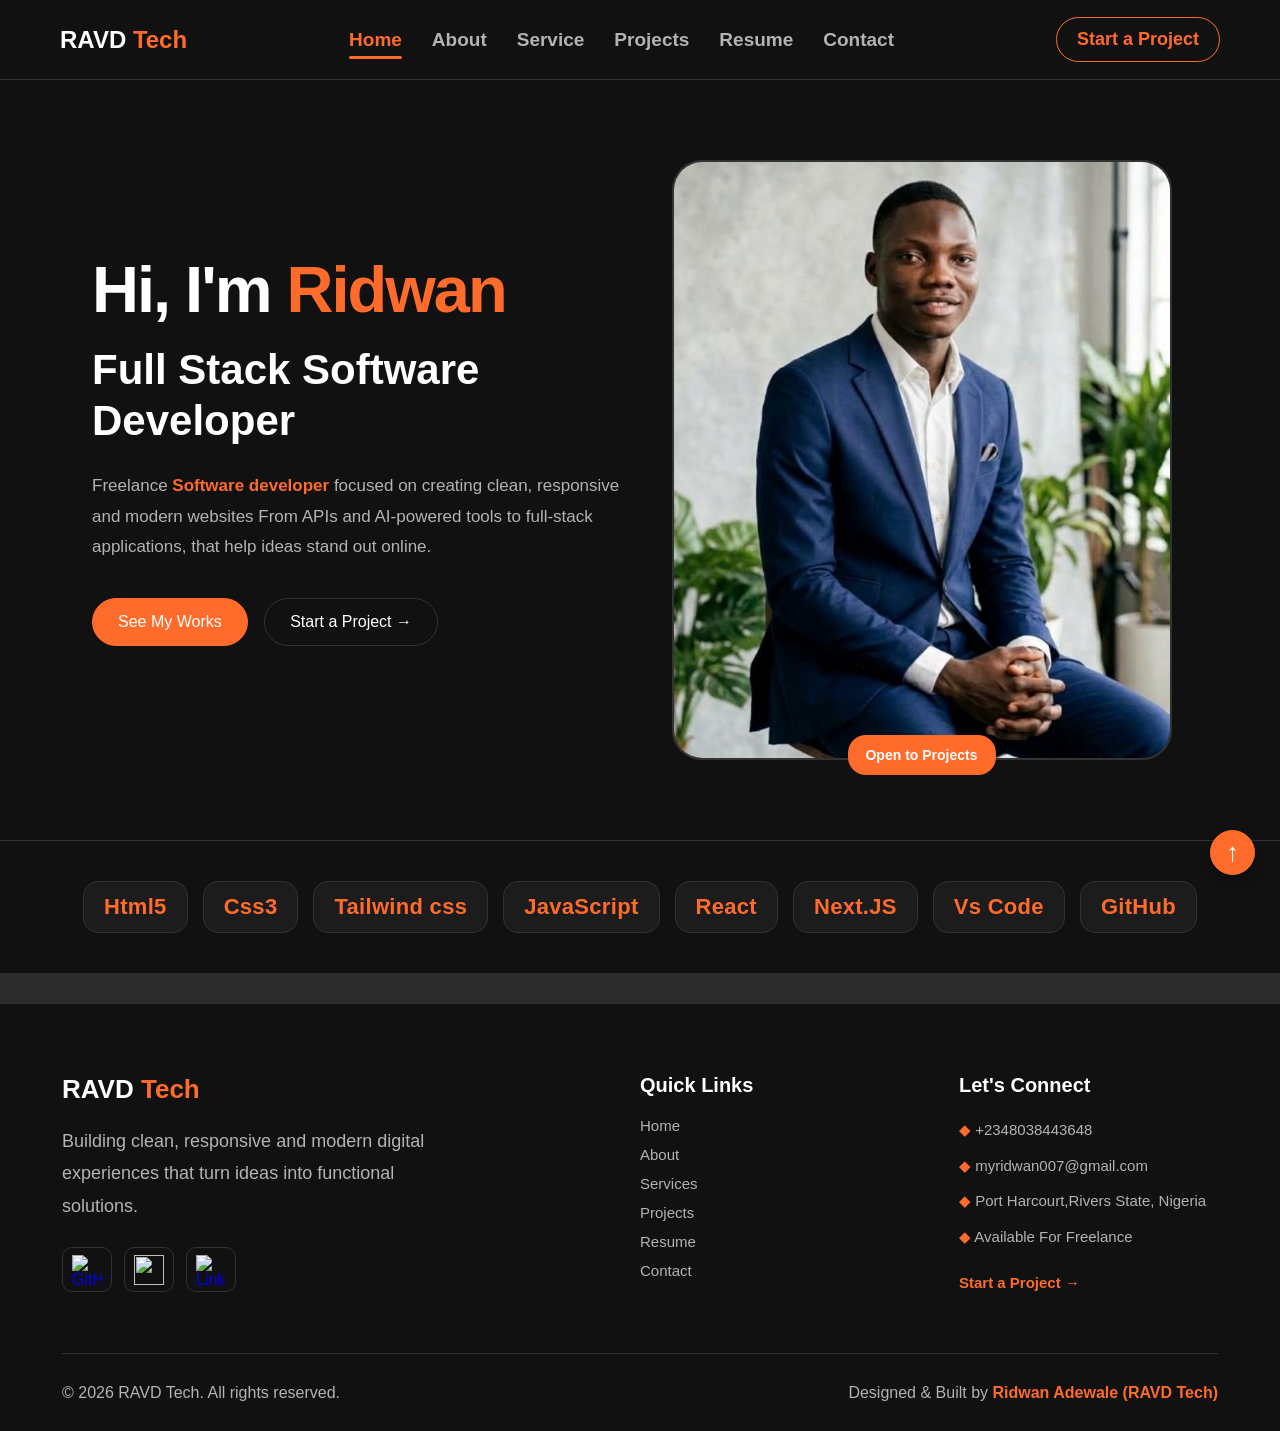
==== commit cc1d5307: "sevent commit" ====
--- a/index.html
+++ b/index.html
@@ -4,7 +4,7 @@
 <head>
   <meta charset="UTF-8" />
   <meta name="viewport" content="width=device-width, initial-scale=1.0" />
-  <title>RDeX Labs</title>
+  <title>RAVD Tech | Software Development</title>
 
   <link rel="stylesheet" href="style.css" />
 </head>
@@ -14,9 +14,7 @@
     <nav>
 
       <div>
-        <h2>RDeX
-          <span class="s">Labs</span>
-        </h2>
+        <h2>RAVD <span class="s">Tech</span></h2>
       </div>
 
       <div class="nav-links">
@@ -29,7 +27,7 @@
       </div>
 
       <div class="cta">
-        <a href="#contact">Start a Project </a>
+        <a href="contact.html">Start a Project </a>
       </div>
 
       <img src="/image/hamburger.png" alt="menu" class="ham">
@@ -46,23 +44,20 @@
         online.
       </p>
       <div>
-        <a href="#projects">See My Works
-          <!-- <svg stroke="currentColor" fill="none" stroke-width="1.5" viewBox="0 0 24 24" aria-hidden="true"
-                        height="1em" width="1em" xmlns="http://www.w3.org/2000/svg">
-                        <path stroke-linecap="round" stroke-linejoin="round"
-                            d="M17.25 6.75 22.5 12l-5.25 5.25m-10.5 0L1.5 12l5.25-5.25m7.5-3-4.5 16.5"></path>
-                    </svg>
-                    <path stroke-linecap="round" stroke-linejoin="round"
-                        d="M17.25 6.75 22.5 12l-5.25 5.25m-10.5 0L1.5 12l5.25-5.25m7.5-3-4.5 16.5"></path></svg> -->
-        </a>
-        <a href="#contact">Start a Project →</a>
+        <a href="projects.html">See My Works</a>
+
+        <a href="contact.html">Start a Project →</a>
       </div>
+
     </div>
+    
     <div>
-      <img src="/image/RDeX.png" alt="photo" />
+      <img src="/image/myimage.jpeg" alt="photo" />
       <h3>Open to Projects</h3>
     </div>
+
   </section>
+
   <section class="lang">
     <h3>Html5</h3>
     <h3>Css3</h3>
@@ -81,7 +76,7 @@
     <div class="footer-content">
 
       <div class="footer-brand">
-        <h2>RDeX <span class="s">Labs</span></h2>
+        <h2>RAVD <span class="s">Tech</span></h2>
 
         <p>
           Building clean, responsive and modern digital
@@ -90,16 +85,12 @@
 
         <div class="footer-socials">
 
-          <a href="#" aria-label="GitHub"><img src="/image/icons8-github-24.png" alt="GitHub"></a>
+         <a href="https://github.com/aridwvn7" aria-label="GitHub"><img src="/image/icons8-github-24.png"
+              alt="GitHub"></a>
+          <a href="https://x.com/aridwvn" aria-label="X"><img src="/image/icons8-x-24.png" alt=""></a>
 
-          <a href="#" aria-label="LinkedIn"><img src="/image/icons8-linkedin-24.png" alt="LinkedIn"></a>
-
-          <a href="#" aria-label="Instagram"><img src="/image/icons8-instagram-24.png" alt="Instagram"></a>
-
-          <a href="#" aria-label="X"><img src="/image/icons8-x-24.png" alt=""></a>
-
-          <a href="#" aria-label="Facebook"><img src="/image/icons8-facebook-24.png" alt="Facebook"></a>
-
+          <a href="www.linkedin.com/in/aridwvn7" aria-label="LinkedIn"><img src="/image/icons8-linkedin-24.png"
+              alt="LinkedIn"></a>
 
         </div>
 
@@ -135,18 +126,21 @@
 
 
     <div class="footer-bottom">
+      <p>© 2026 RAVD Tech. All rights reserved.</p>
 
-      <p>© 2026 RD Labs. All rights reserved.</p>
-
-      <p>Designed & Built by <span class="s">Ridwan Adewale(RDeX Labs)</span></p>
-
+      <p>Designed & Built by <span class="s">Ridwan Adewale (RAVD Tech)</span></p>
     </div>
 
   </footer>
 
+  
+<a href="#" class="back-to-top" aria-label="Back to top" title="Back to top">
+    ↑
+</a>
+
+
   <script src="script.js"></script>
 
 </body>
-</body>
 
 </html>
--- a/style.css
+++ b/style.css
@@ -4,12 +4,22 @@
     box-sizing: border-box;
 }
 
+:root {
+    --bg-primary: #111111;
+    --bg-secondary: #1C1C1C;
+    --accent: #FF6B2B;
+    --text-primary: #FFFFFF;
+    --text-secondary: #B3B3B3;
+    --border-color: #333333;
+}
+
 body {
     font-family: 'Trebuchet MS', 'Lucida Sans Unicode', 'Lucida Grande', 'Lucida Sans', Arial, sans-serif;
 
     background-color: #2c2c2c;
     color: rgb(235, 232, 232);
 }
+
 
 /* NAV SECTION */
 
@@ -23,109 +33,117 @@
     display: flex;
     justify-content: space-between;
     align-items: center;
-    /* max-width: 1180px; */
     padding: 0 60px;
     min-height: 80px;
     gap: 30px;
-    background-color: #27272a;
-}
+    background-color: var(--bg-primary);
+    border-bottom: 1px solid var(--border-color);
+}
+
+/* RAVD TECH LOGO */
 
 nav h2 {
-    color: #a855f7;
+    color: var(--text-primary);
     font-size: 24px;
-    /* font: ; */
-}
-
-/* .lab{
-    color: #ff6b2b;
-} */
-
-/* NAV ANCHOR TAGS */
-nav>div:nth-child(2) {
+    font-weight: 700;
+    white-space: nowrap;
+    margin: 0;
+}
+
+nav h2 .s {
+    color: var(--accent);
+}
+
+/* NAVIGATION LINKS */
+
+.nav-links {
     display: flex;
     align-items: center;
     gap: 30px;
 }
 
-/* NAV LINKS ACTIVE  */
-
-nav>div:nth-child(2) a {
+.nav-links a {
     position: relative;
-}
-
-nav>div:nth-child(2) a.active {
-    color: #a855f7;
+    color: var(--text-secondary);
+    text-decoration: none;
+    font-size: 19px;
+    font-weight: 600;
+    transition: color 0.3s ease;
+}
+
+.nav-links a:hover {
+    color: var(--text-primary);
+}
+
+/* ACTIVE NAVIGATION LINK */
+
+.nav-links a.active {
+    color: var(--accent);
     font-weight: 700;
 }
 
-nav>div:nth-child(2) a.active::after {
+.nav-links a.active::after {
     content: "";
     position: absolute;
     left: 0;
-    bottom: -5px;
-    width: 50px;
-    height: 3px;
-    background-color: #a855f7;
+    bottom: -8px;
+    width: 100%;
+    height: 2.5px;
+    background-color: var(--accent);
     border-radius: 5px;
 }
 
-nav a {
-    color: #d4d4d8;
-    text-decoration: none;
-    font-size: 17px;
-    font-weight: bold;
-    transition: 0.3s ease;
-}
-
-nav a:hover {
-    color: #888585;
-}
+/* START A PROJECT BUTTON */
 
 .cta {
     display: inline-block;
-    padding: 11px 20px;
-    border-radius: 25px;
-    background-color: #8b5cf6;
-    color: white;
-}
-
-.cta:hover {
-    background-color: #ff6b2b;
-    color: white;
-    transform: translateY(-2px);
-}
-
-nav>div:last-child a {
+    padding: 0;
+    border: none;
+    background-color: transparent;
+}
+
+.cta a {
     display: inline-block;
     padding: 11px 20px;
+    border: 1px solid var(--accent);
     border-radius: 25px;
-    background-color: #8b5cf6;
-    color: white;
-}
-
-nav>div:last-child a:hover {
-    background-color: #ff6b2b;
-    color: white;
+    background-color: transparent;
+    color: var(--accent);
+
+    text-decoration: none;
+    font-size: 18px;
+    font-weight: 600;
+    white-space: nowrap;
+    transition: background-color 0.3s ease,
+        color 0.3s ease,
+        transform 0.3s ease;
+}
+
+.cta a:hover {
+    background-color: var(--accent);
+    color: var(--text-primary);
     transform: translateY(-2px);
 }
 
 
+
 /* HERO SECTION */
+
 .hero {
-    min-height: 90%;
+    min-height: 80vh;
     display: flex;
     justify-content: space-between;
     align-items: center;
-    padding: 80px 62px;
-    gap: 60px;
-    border-bottom: 30px;
-}
+    padding: 80px 92px;
+    gap: 30px;
+    background-color: var(--bg-primary);
+}
+
+/* HERO TEXT */
 
 .hero>div:first-child {
     flex: 1;
     max-width: 650px;
-    /* margin-bottom: 400px; */
-    border-bottom: 1px solid #555;
 }
 
 .hero h1 {
@@ -134,512 +152,610 @@
     line-height: 1.1;
     letter-spacing: -2px;
     margin-bottom: 20px;
+    color: var(--text-primary);
+}
+
+.hero h2 {
+    font-size: 42px;
+    font-weight: 600;
+    line-height: 1.2;
+    color: var(--text-primary);
+    margin-bottom: 25px;
 }
 
 .r {
-    color: #8b5cf6;
-}
-
-.hero h2 {
-    font-size: 50px;
-    font-weight: 500;
-    color: #a855f7;
-    margin-bottom: 25px;
+    color: var(--accent);
 }
 
 .hero p {
     max-width: 600px;
     font-size: 17px;
     line-height: 1.8;
-    color: #b3b3b3;
+    color: var(--text-secondary);
     margin-bottom: 35px;
 }
 
+/* ORANGE BRAND HIGHLIGHT */
+
 .s {
-    /* text-decoration-line: underline; */
     font-weight: bold;
-    /* color: #ffc107; */
-    color: #ff6b2b;
-}
+    color: var(--accent);
+}
+
+/* HERO BUTTONS */
 
 .hero a {
     display: inline-block;
     text-decoration: none;
-    color: white;
+    color: var(--text-primary);
     padding: 14px 25px;
     border-radius: 30px;
     margin-right: 12px;
-    margin-bottom: 40px;
-    /* transition: 0.3 ease; */
-
+    margin-bottom: 20px;
+    transition: background-color 0.3s ease,
+        color 0.3s ease,
+        border-color 0.3s ease,
+        transform 0.3s ease;
 }
 
 .hero a:first-child {
-    background-color: #8b5cf6;
-    /* position: relative;
-    display: inline-block;
-    text-align: center; */
+    background-color: var(--accent);
+    border: 1px solid var(--accent);
 }
 
 .hero a:first-child:hover {
-    background-color: #ff6b2b;
+    background-color: transparent;
+    color: var(--accent);
 }
 
 .hero a:last-child {
-    border: 1px solid #555;
-
+    background-color: transparent;
+    border: 1px solid var(--border-color);
 }
 
 .hero a:last-child:hover {
-    color: #a855f7;
-    /* background-color: #ff6b2b; */
+    border-color: var(--accent);
+    color: var(--accent);
 }
 
 .hero a:hover {
     transform: translateY(-3px);
-
 }
 
 /* HERO IMAGE */
+
 .hero>div:last-child {
     flex: 1;
     position: relative;
     display: flex;
     justify-content: center;
-    border-bottom: 40px;
+    align-items: center;
 }
 
 .hero img {
-    width: 400px;
-    height: 500px;
+    width: 500px;
+    height: 600px;
+    max-width: 100%;
     object-fit: cover;
-    border: 1px solid #5e4875;
+    border: 2px solid var(--border-color);
     border-radius: 30px;
 }
+
+/* AVAILABILITY BADGE */
 
 .hero h3 {
     position: absolute;
     bottom: -15px;
-    left: 75px;
-    background-color: #8b5cf6;
-    color: whitesmoke;
+    left: 50%;
+    transform: translateX(-50%);
+    white-space: nowrap;
+    background-color: var(--accent);
+    color: var(--text-primary);
     padding: 12px 18px;
     border-radius: 18px;
     font-size: 14px;
 }
 
+
 /* CODE LANGUEAGE SECTION */
+
 .lang {
     display: flex;
-    justify-content: flex-start;
+    justify-content: center;
     padding: 40px 62px;
     /* align-items: center; */
-    gap: 20px;
+    gap: 15px;
     margin-bottom: 30px;
+    background-color: var(--bg-primary);
+    border-top: 1px solid var(--border-color);
 }
 
 .lang>h3 {
-    background-color: #111111;
-    border: 1px solid #555;
-    color: #ff6b2b;
+    background-color: var(--bg-secondary);
+    border: 1px solid var(--border-color);
+    color: var(--accent);
     padding: 12px 20px;
-    border-radius: 30px;
+    border-radius: 15px;
     /* margin-right: 1px; */
     /* border: 1px solid #888585; */
     font-size: 22px;
     font-weight: bolder;
-    letter-spacing: 1px;
-
-}
+    letter-spacing: 0.3px;
+
+}
+
+
 
 /* ABOUT PAGE SECTION */
-/* .about-page{
-    background-color: wheat;
-} */
-
-.about-page .about-hero {
-    min-height: 80%;
-    display: flex;
+
+
+/* ABOUT HERO */
+.about-hero {
+    display: grid;
+    grid-template-columns: 0.85fr 1.15fr;
     align-items: center;
-    /* gap: 50px; */
-    padding: 80px 62px;
-
-}
-
-.about-page .about-img {
-    flex: 1;
-}
-
-.about-page .about-img img {
-    width: 330px;
-    height: 500px;
+    gap: 20px;
+    padding: 90px 62px;
+    background-color: var(--bg-primary);
+}
+
+/* ABOUT IMAGE */
+.about-img {
+    width: 100%;
+    max-width: 500px;
+    margin: 0 auto;
+    overflow: hidden;
+    border: 1px solid var(--border-color);
+    border-radius: 24px;
+    background-color: var(--bg-secondary);
+}
+
+.about-img img {
+    display: block;
+    width: 100%;
+    height: 620px;
     object-fit: cover;
-    max-width: 450px;
-    border: 1px solid #5e4875;
-    border-radius: 24px;
-    margin-left: 100px;
-}
-
-.about-page .about-content {
-    flex: 1;
-    max-width: 600px;
-}
-
-/* ABOUT CONTENT SECTION */
-
-.about-page .about-content>p:first-child {
+    object-position: center;
+}
+
+/* ABOUT CONTENT */
+.about-content {
+    max-width: 680px;
+}
+
+.about-content>p:first-child {
     display: inline-block;
-    color: #a855f7;
-    font-size: 17px;
-    font-weight: bolder;
+    margin-bottom: 20px;
+    color: var(--accent);
+    border: 1px solid var(--border-color);
+    border-radius: 30px;
     padding: 8px 12px;
-    background-color: #555;
-    border: 1px solid #888585;
+    font-size: 14px;
+    font-weight: 700;
+    letter-spacing: 3px;
+}
+
+.about-content h1 {
+    margin: 0 0 18px;
+    color: var(--text-primary);
+    font-size: clamp(30px, 4vw, 48px);
+    line-height: 1.2;
+    letter-spacing: -1.5px;
+}
+
+.about-content h1#b {
+    font-size: clamp(28px, 3.5vw, 42px);
+}
+
+.about-content h1 .s {
+    color: var(--accent);
+}
+
+.about-content p:not(:first-child) {
+    margin-bottom: 20px;
+    color: var(--text-secondary);
+    font-size: 18px;
+    line-height: 1.9;
+}
+
+/* ABOUT BUTTON */
+.about-btn {
+    display: inline-block;
+    margin-top: 10px;
+    padding: 14px 24px;
+    border: 1px solid var(--accent);
     border-radius: 30px;
-    letter-spacing: 3px;
-    margin-bottom: 20px;
-}
-
-#b {
-    color: #8b5cf6;
-    font-size: 60px;
-    line-height: 1.15;
-}
-
-.about-page .about-content h1 {
-    font-size: 40px;
-    line-height: 1.1;
-    margin-bottom: 30px;
-}
-
-.about-page .about-content p:nth-of-type(2) {
-    font-size: 20px;
-    margin-top: 30px;
-    margin-bottom: 15px;
-}
-
-.p {
-    font-size: 20px;
-}
-
-.about-page .about-content p:last-child {
-    color: #b3b3b3;
-    font-size: 22px;
-    line-height: 1.8;
-    /* margin-bottom: 15px; */
-}
-
-
-.about-page .about-btn {
-    display: inline-block;
-    margin-top: 30px;
-    padding: 14px 25px;
-    background-color: #8b5cf6;
-    color: white;
+    background-color: var(--accent);
+    color: var(--text-primary);
+    font-size: 15px;
+    font-weight: 600;
     text-decoration: none;
-    border-radius: 30px;
-    transition: 0.3s ease;
-}
-
-.about-page .about-btn:hover {
+    transition:
+        background-color 0.3s ease,
+        color 0.3s ease,
+        transform 0.3s ease;
+}
+
+.about-btn:hover {
+    background-color: transparent;
+    color: var(--accent);
     transform: translateY(-3px);
 }
 
 /* ABOUT SECTION STATS */
 
-.about-page .about-stats {
+.about-stats {
     display: grid;
     grid-template-columns: repeat(4, 1fr);
     gap: 20px;
-    padding: 30px 62px 80px;
-}
-
-.about-page .stat {
-    padding: 30px;
-    border: 1px solid #27272a;
-    border-radius: 18px;
-    background-color: #111111;
-}
-
-.about-page .stat h2 {
-    color: #ff6b2b;
-    font-size: 36px;
-    margin-bottom: 8px;
-}
-
-.about-page .stat p {
-    color: #b3b3b3;
-    font-size: 17px;
-}
+    padding: 35px 62px 70px;
+    background-color: var(--bg-primary);
+}
+
+.stat {
+    padding: 28px 20px;
+    text-align: center;
+    background-color: var(--bg-secondary);
+    border: 1px solid var(--border-color);
+    border-radius: 16px;
+    transition:
+        border-color 0.3s ease,
+        transform 0.3s ease;
+}
+
+.stat:hover {
+    border-color: var(--accent);
+    transform: translateY(-5px);
+}
+
+.stat h2 {
+    margin-bottom: 10px;
+    color: var(--accent);
+    font-size: clamp(28px, 3vw, 38px);
+    font-weight: 700;
+}
+
+.stat p {
+    margin: 0;
+    color: var(--text-secondary);
+    font-size: 15px;
+    line-height: 1.6;
+}
+
 
 /* WHY WORK WITH ME SECTION */
 
 .why-work {
-    padding: 80px 62px 120px;
-}
-
+    padding: 80px 62px;
+    background-color: var(--bg-secondary);
+    margin-bottom: 30px;
+}
+
+/* SECTION HEADING */
 .why-heading {
     max-width: 700px;
-    margin-bottom: 50px;
+    margin: 0 auto 45px;
+    text-align: center;
 }
 
 .why-heading>p:first-child {
-    color: #a855f7;
-    font-size: 25px;
-    font-weight: bolder;
-    letter-spacing: 2px;
     margin-bottom: 15px;
+    color: var(--accent);
+    font-size: 17px;
+    font-weight: 700;
+    letter-spacing: 3px;
 }
 
 .why-heading h2 {
-    font-size: 45px;
+    margin-bottom: 20px;
+    color: var(--text-primary);
+    font-size: clamp(28px, 4vw, 42px);
     line-height: 1.2;
-    margin-bottom: 20px;
-    color: #ff6b2b;
-
 }
 
 .why-heading p:last-child {
-    color: #b3b3b3;
-    font-size: 16px;
+    color: var(--text-secondary);
+    font-size: 18px;
     line-height: 1.8;
 }
 
+/* FEATURE CARDS */
 .why-grid-sec {
     display: grid;
-    grid-template-columns: 1fr 1fr 1fr;
-    gap: 25px;
+    grid-template-columns: repeat(3, 1fr);
+    gap: 24px;
 }
 
 .why-card {
-    padding: 35px;
-    border: 1px solid #27272a;
-    border-radius: 20px;
-    background-color: #111111;
-    transition: 0.3s ease;
+    padding: 30px;
+    background-color: var(--bg-primary);
+    border: 1px solid var(--border-color);
+    border-radius: 18px;
+    transition:
+        border-color 0.3s ease,
+        transform 0.3s ease;
 }
 
 .why-card:hover {
-    transform: translateY(-8px);
-    border-color: #8b5cf6;
+    border-color: var(--accent);
+    transform: translateY(-6px);
 }
 
 .why-card span {
-    display: block;
-    color: #a855f7;
-    font-size: 25px;
-    font-weight: bolder;
-    margin-bottom: 30px;
-
-
+    display: inline-block;
+    margin-bottom: 25px;
+    color: var(--accent);
+    font-size: 20px;
+    font-weight: 700;
+    letter-spacing: 2px;
 }
 
 .why-card h3 {
-    color: #ff6b2b;
+    margin-bottom: 15px;
+    color: var(--text-primary);
     font-size: 22px;
-    margin-bottom: 15px;
-
+    line-height: 1.4;
 }
 
 .why-card p {
-    color: #b3b3b3;
-    font-size: 15px;
-    line-height: 1.7;
+    margin: 0;
+    color: var(--text-secondary);
+    font-size: 17px;
+    line-height: 1.5;
 }
 
 
 /* SERVICE PAGE SECTION */
 
-.service-page .services-hero {
-    min-height: 55%;
-    display: flex;
-    align-items: center;
-    padding: 80px 62px;
-}
-
-.service-page .services-hero>div {
-    max-width: 800px;
-
-}
-
-.service-page .services-hero p:first-child {
-
-    display: inline-block;
-    color: #a855f7;
-    font-size: 17px;
-    font-weight: bolder;
-    padding: 8px 12px;
-    background-color: #555;
-    border: 1px solid #888585;
-    border-radius: 30px;
-    letter-spacing: 3px;
-    margin-bottom: 20px;
-
-}
-
-.service-page .services-hero h1 {
-    font-size: 60px;
-    line-height: 1.1;
-    margin-bottom: 25px;
-    color: #a855f7;
-
-}
-
-.service-page .services-hero p:last-child {
-    max-width: 650px;
-    /* color: #a1a1aa; */
-    font-size: 22px;
-    line-height: 1.8;
-}
-
-/* SERVICES LIST/ CARDS */
-
-.service-page .services-list {
-    padding: 40px 62px 120px;
-}
-
-.service-page .services-list-heading {
-    max-width: 650px;
-    margin-bottom: 50px;
-}
-
-.service-page .services-list-heading p {
-    font-size: 25px;
-    font-weight: bolder;
-    color: #ff6b2b;
-}
-
-.service-page .services-list-heading h2 {
-    font-size: 45px;
-    line-height: 1.2;
-    color: #a855f7;
-}
-
-.service-page .services-grid {
-    display: grid;
-    grid-template-columns: 1fr 1fr 1fr;
-    grid-template-columns: repeat(3, 1fr);
-    gap: 25px;
-}
-
-.service-page .services-card {
-    min-height: 350px;
-    padding: 35px;
-    border: 1px solid #27272a;
-    border-radius: 20px;
-    background-color: #111111;
-    transition: 0.3s ease;
-}
-
-.service-page .services-card:hover {
-    transform: translateY(-8px);
-    border-color: #8b5cf6;
-}
-
-.service-page .services-card span {
-    width: 60px;
-    height: 50px;
+
+.services-hero {
     display: flex;
     align-items: center;
     justify-content: center;
-    border: 1px solid #b3b3b3;
+    min-height: 420px;
+    padding: 80px 62px;
+    background-color: var(--bg-primary);
+    text-align: center;
+}
+
+.services-hero>div {
+    width: 100%;
+    max-width: 850px;
+}
+
+.services-hero p:first-child {
+    display: inline-block;
+    margin-bottom: 20px;
+    color: var(--accent);
+    border: 1px solid var(--border-color);
+    border-radius: 30px;
+    padding: 8px 12px;
+    font-size: 14px;
+    font-weight: 700;
+    letter-spacing: 3px;
+}
+
+.services-hero h1 {
+    margin-bottom: 25px;
+    color: var(--text-primary);
+    font-size: clamp(34px, 5vw, 58px);
+    font-weight: 700;
+    line-height: 1.2;
+    letter-spacing: -1.5px;
+}
+
+.services-hero h1 .s {
+    color: var(--accent);
+}
+
+.services-hero p:last-child {
+    max-width: 700px;
+    margin: 0 auto;
+    color: var(--text-secondary);
+    font-size: 17px;
+    line-height: 1.9;
+}
+
+
+/* SERVICES LIST/ CARDS */
+
+
+.services-list {
+    padding: 80px 62px;
+    background-color: var(--bg-secondary);
+}
+
+/* SECTION HEADING */
+.services-list-heading {
+    max-width: 700px;
+    margin: 0 auto 45px;
+    text-align: center;
+}
+
+.services-list-heading>p {
+    margin-bottom: 15px;
+    color: var(--accent);
+    font-size: 18px;
+    font-weight: 700;
+    letter-spacing: 3px;
+}
+
+.services-list-heading h2 {
+    margin: 0;
+    color: var(--text-primary);
+    font-size: clamp(28px, 4vw, 42px);
+    line-height: 1.3;
+}
+
+/* SERVICES GRID */
+.services-grid {
+    display: grid;
+    grid-template-columns: repeat(3, 1fr);
+    gap: 18px;
+    /* align-items: stretch; */
+}
+
+/* SERVICE CARD */
+.services-card {
+    display: flex;
+    flex-direction: column;
+    align-items: flex-start;
+    padding: 30px;
+    background-color: var(--bg-primary);
+    border: 1px solid var(--border-color);
+    border-radius: 18px;
+    transition:
+        border-color 0.3s ease,
+        transform 0.3s ease;
+}
+
+.services-card:hover {
+    border-color: var(--accent);
+    transform: translateY(-6px);
+}
+
+/* SERVICE ICON */
+.services-card>span {
+    display: flex;
+    align-items: center;
+    justify-content: center;
+    width: 58px;
+    height: 58px;
+    margin-bottom: 25px;
+    background-color: var(--bg-secondary);
+    border: 1px solid var(--border-color);
     border-radius: 14px;
+}
+
+.services-card>span img {
+    width: 32px;
+    height: 32px;
+    object-fit: contain;
+}
+
+/* CARD TEXT */
+.services-card h3 {
+    margin: 0 0 15px;
+    color: var(--text-primary);
+    font-size: 21px;
+    line-height: 1.45;
+}
+
+.services-card>p {
+    margin: 0 0 20px;
+    color: var(--text-secondary);
+    font-size: 15px;
+    line-height: 1.8;
+}
+
+/* SERVICE FEATURES */
+.services-card-info {
+    width: 100%;
+    margin: 0 0 25px;
+    padding: 0;
+    list-style: none;
+}
+
+.services-card-info li {
+    position: relative;
+    margin-bottom: 12px;
+    padding-left: 20px;
+    color: var(--text-secondary);
+    font-size: 14px;
+    line-height: 1.6;
+}
+
+.services-card-info li::before {
+    content: "◆";
+    position: absolute;
+    left: 0;
+    color: var(--accent);
+    font-weight: 700;
+}
+
+/* CARD LINK */
+.services-card>a {
+    display: inline-block;
+    margin-top: auto;
+    padding-top: 15px;
+    color: var(--accent);
+    font-size: 15px;
+    font-weight: 600;
+    text-decoration: none;
+    transition: color 0.3s ease;
+}
+
+.services-card>a:hover {
+    color: var(--text-primary);
+}
+
+
+/* SERVICE CTA */
+
+
+.service-cta {
+    padding: 80px 62px;
+    background-color: var(--bg-primary);
     margin-bottom: 30px;
 }
 
-.service-page .services-card span img {
-    width: 28px;
-    height: 28px;
-    object-fit: contain;
-}
-
-.service-page .services-card h3 {
-    font-size: 24px;
+.service-cta>div {
+    max-width: 900px;
+    margin: 0 auto;
+    padding: 55px 40px;
+    text-align: center;
+    background-color: var(--bg-secondary);
+    border: 1px solid var(--border-color);
+    border-radius: 24px;
+}
+
+/* CTA LABEL */
+.service-cta>div>p:first-child {
+    margin-bottom: 18px;
+    color: var(--accent);
+    font-size: 17px;
+    font-weight: 700;
+    letter-spacing: 2px;
+}
+
+/* CTA HEADING */
+.service-cta h2 {
+    max-width: 700px;
+    margin: 0 auto 20px;
+    color: var(--text-primary);
+    font-size: clamp(28px, 4vw, 42px);
     line-height: 1.3;
-    margin-bottom: 15px;
-    color: #ff6b2b;
-}
-
-.service-page .services-card p {
-    font-size: 17px;
-    line-height: 1.5;
-
-}
-
-.service-page .services-card a {
-    margin-top: auto;
-    padding-top: 25px;
-    color: white;
-    text-decoration: none;
-    font-size: 17px;
-
-    transition: 0.3s ease;
-    display: inline-block;
-    padding: 8px 12px;
-    background-color: #555;
-    border: 1px solid #888585;
-    border-radius: 30px;
-    margin-top: 30px;
-}
-
-.service-page .services-card a:hover {
-    color: #a855f7;
-    /* border: 1px solid #ff6b2b; */
-}
-
-/* SERVICE CTA */
-
-.service-page .service-cta {
-    margin: 0 62px 100px;
-    padding: 70px;
-    border-radius: 25px;
-    background: linear-gradient(135deg,
-            #181818,
-            #111111);
-    border: 1px solid #b3b3b3;
-}
-
-.service-page .service-cta>div {
-    max-width: 750px;
-}
-
-.service-page .service-cta p:first-child {
-    color: #a855f7;
-    font-size: 25px;
-    font-weight: bold;
-    letter-spacing: 3px;
-    margin-bottom: 20px;
-}
-
-.service-page .service-cta h2 {
-    color: #ff6b2b;
-    font-size: 48px;
-    line-height: 1.2;
-    margin-bottom: 20px;
-}
-
-.service-page .service-cta p:nth-of-type(2) {
-    /* color: #ff6b2b; */
-    font-size: 25px;
-    font-weight: bolder;
-    line-height: 1.8;
-    margin-bottom: 30px;
-}
-
-.service-page .service-cta a {
+}
+
+/* CTA DESCRIPTION */
+.service-cta>div>p:nth-of-type(2) {
+    max-width: 650px;
+    margin: 0 auto 30px;
+    color: var(--text-secondary);
+    font-size: 16px;
+    line-height: 1.9;
+}
+
+/* CTA BUTTON */
+.service-cta a {
     display: inline-block;
     padding: 14px 25px;
-    background-color: #8b5cf6;
-    color: white;
+    border: 1px solid var(--accent);
+    border-radius: 30px;
+    background-color: var(--accent);
+    color: var(--text-primary);
+    font-size: 15px;
+    font-weight: 600;
     text-decoration: none;
-    font-size: 17px;
-    font-weight: bolder;
-    border-radius: 30px;
-    transition: 0.3s ease;
-}
-
-.service-page .service-cta a:hover {
-    background-color: #ff6b2b;
+    transition:
+        background-color 0.3s ease,
+        color 0.3s ease,
+        transform 0.3s ease;
+}
+
+.service-cta a:hover {
+    background-color: transparent;
+    color: var(--accent);
     transform: translateY(-3px);
 }
 
@@ -647,238 +763,374 @@
 
 /* PROJECT HERO SECTION */
 
-.projects-page .projects-hero {
-    min-height: 50%;
+
+.projects-hero {
     display: flex;
     align-items: center;
+    justify-content: center;
+    min-height: 420px;
     padding: 80px 62px;
-}
-
-.projects-page .projects-hero>div {
-    max-width: 800px;
-}
-
-.projects-page .projects-hero p:first-child {
+    background-color: var(--bg-primary);
+    text-align: center;
+}
+
+.projects-hero>div {
+    width: 100%;
+    max-width: 850px;
+}
+
+.projects-hero p:first-child {
     display: inline-block;
-    color: #a855f7;
+    margin-bottom: 20px;
+    color: var(--accent);
     font-size: 17px;
-    font-weight: bolder;
+    border: 1px solid var(--border-color);
+    border-radius: 30px;
     padding: 8px 12px;
-    background-color: #555;
-    border: 1px solid #888585;
-    border-radius: 30px;
-    letter-spacing: 2px;
-    margin-bottom: 20px;
-}
-
-.projects-page .projects-hero h1 {
-    font-size: 60px;
-    line-height: 1.1;
+    font-weight: 700;
+    letter-spacing: 1.2px;
+}
+
+.projects-hero h1 {
     margin-bottom: 25px;
-    color: #ff6b2b;
-}
-
-.projects-page .projects-hero p:last-child {
-    max-width: 650px;
-    /* color: #a1a1aa; */
-    font-size: 25px;
-    font-weight: bolder;
+    color: var(--text-primary);
+    font-size: clamp(34px, 5vw, 58px);
+    font-weight: 700;
+    line-height: 1.2;
+    letter-spacing: -1.5px;
+}
+
+.projects-hero p:last-child {
+    max-width: 700px;
+    margin: 0 auto;
+    color: var(--text-secondary);
+    font-size: 20px;
     line-height: 1.8;
 }
 
-/* PROJECT LIsting*/
-
-
-.projects-page .projects-list {
-    padding: 20px 62px 120px;
-}
-
-.projects-page .projects-grid {
+
+/* PROJECTS LIST SECTION */
+
+
+
+.projects-list {
+    padding: 80px 62px;
+    background-color: var(--bg-secondary);
+}
+
+.projects-grid {
     display: grid;
     grid-template-columns: repeat(3, 1fr);
-    gap: 30px;
-}
-
-.projects-page .project-card {
+    gap: 20px;
+    align-items: stretch;
+}
+
+/* PROJECT CARD */
+
+.project-card {
+    display: flex;
+    flex-direction: column;
     overflow: hidden;
-    border: 1px solid #d4d4d8;
-    border-radius: 22px;
-    background-color: #111111;
-    transition: 0.3s ease;
-}
-
-.projects-page .project-card:hover {
-    transform: translateY(8px);
-    border-color: #8b5cf6;
-}
-
-.projects-page .project-image {
+    background-color: var(--bg-primary);
+    border: 1px solid var(--border-color);
+    border-radius: 9px;
+    transition: border-color 0.3s ease, transform 0.3s ease;
+}
+
+.project-card:hover {
+    border-color: var(--accent);
+    transform: translateY(-6px);
+}
+
+/* PROJECT IMAGE */
+
+.project-image {
     width: 100%;
-    height: 300px;
+    height: 220px;
     overflow: hidden;
-
-}
-
-.projects-page .project-image img {
+    background-color: var(--bg-secondary);
+}
+
+.project-image img {
+    display: block;
     width: 100%;
     height: 100%;
     object-fit: fill;
-    transition: 0.4s ease;
-}
-
-.projects-page .project-card:hover .project-image img {
-    transform: scale(1.05);
-}
-
-.projects-page .project-content {
-    padding: 30px;
-}
-
-.projects-page .project-type {
-    color: #a855f7;
-    font-size: 25px;
-    font-weight: bold;
+    object-position: center;
+    transition: transform 0.4s ease;
+}
+
+.project-card:hover .project-image img {
+    transform: scale(1.04);
+}
+
+/* PROJECT CONTENT */
+
+.project-content {
+    display: flex;
+    flex-direction: column;
+    flex: 1;
+    align-items: flex-start;
+    padding: 28px;
+}
+
+.project-type {
+    margin-bottom: 14px;
+    color: var(--accent);
+    font-size: 17px;
+    font-weight: 700;
     letter-spacing: 2px;
-    margin-bottom: 12px;
-}
-
-.projects-page .project-content h2 {
-    color: #ff6b2b;
-    font-size: 28px;
-    margin-bottom: 15px;
-}
-
-.projects-page .project-content>p {
-
-    font-size: 20px;
-    line-height: 1.5;
-    margin-bottom: 25px;
-}
-
-.projects-page .project-tech {
+    text-transform: uppercase;
+}
+
+.project-content h2 {
+    margin: 0 0 15px;
+    color: var(--text-primary);
+    font-size: 23px;
+    line-height: 1.4;
+}
+
+.project-content>p:not(.project-type) {
+    margin: 0 0 22px;
+    color: var(--text-secondary);
+    font-size: 15px;
+    line-height: 1.8;
+}
+
+/* TECHNOLOGY TAGS */
+
+.project-tech {
     display: flex;
     flex-wrap: wrap;
     gap: 10px;
     margin-bottom: 25px;
 }
 
-.projects-page .project-tech span {
+.project-tech span {
     padding: 7px 12px;
-    border: 1px solid #27272a;
+    color: var(--text-secondary);
+    background-color: var(--bg-secondary);
+    border: 1px solid var(--border-color);
     border-radius: 20px;
-    color: #d4d4d8;
-    font-size: 15px;
-}
-
-.projects-page .project-links {
+    font-size: 12px;
+    line-height: 1.4;
+}
+
+/* PROJECT LINKS */
+
+.project-links {
     display: flex;
-    gap: 20px;
-}
-
-.projects-page .project-links a {
-    padding: 7px 12px;
-    border: 1px solid #a855f7;
-    border-radius: 20px;
-    color: #d4d4d8;
-    font-size: 15px;
+    flex-wrap: wrap;
+    gap: 15px;
+    margin-top: auto;
+}
+
+.project-links a {
+    display: inline-block;
+    padding: 12px 20px;
+    color: var(--text-primary);
+    background-color: var(--accent);
+    border: 1px solid var(--accent);
+    border-radius: 25px;
+    font-size: 14px;
+    font-weight: 600;
     text-decoration: none;
-    font-size: 14px;
-}
-
-.projects-page .project-links a:hover {
-    color: #ff6b2b;
-}
-
-/* PROJECT CTA */
-
-.projects-page .projects-cta {
-    margin: 0 62px 100px;
-    padding: 70px;
-    border: 1px solid #27272a;
-    border: 1px solid #555;
-    border-radius: 25px;
-    background-color: #111111;
-}
-
-.projects-page .projects-cta>div {
-    max-width: 750px;
-}
-
-.projects-page .projects-cta p:first-child {
-    color: #a855f7;
-    font-size: 25px;
-    font-weight: bolder;
-    letter-spacing: 3px;
-    margin-bottom: 20px;
-}
-
-.projects-page .projects-cta h2 {
-    font-size: 48px;
-    font-weight: bold;
-    line-height: 1.2;
-    margin-bottom: 20px;
-    color: #ff6b2b;
-}
-
-.projects-page .projects-cta p:nth-of-type(2) {
-    /* color: #a1a1aa; */
-    font-size: 22px;
-    line-height: 1.8;
+    transition: background-color 0.3s ease,
+        color 0.3s ease,
+        transform 0.3s ease;
+}
+
+.project-links a:hover {
+    color: var(--accent);
+    background-color: transparent;
+    transform: translateY(-3px);
+}
+
+/* COMING SOON CARD */
+
+.coming-soon {
+    justify-content: center;
+    min-height: 250px;
+    border-style: dashed;
+}
+
+.coming-soon .project-content {
+    justify-content: center;
+}
+
+.coming-soon:hover {
+    border-style: solid;
+}
+
+/* PROJECTS CTA SECTION */
+
+
+.projects-cta {
+    padding: 80px 62px;
+    background-color: var(--bg-primary);
     margin-bottom: 30px;
 }
 
-.projects-page .projects-cta a {
+.projects-cta>div {
+    max-width: 900px;
+    margin: 0 auto;
+    padding: 55px 40px;
+    text-align: center;
+    background-color: var(--bg-secondary);
+    border: 1px solid var(--border-color);
+    border-radius: 24px;
+    transition: border-color 0.3s ease;
+}
+
+.projects-cta>div:hover {
+    border-color: var(--accent);
+}
+
+.projects-cta>div>p:first-child {
+    margin-bottom: 18px;
+    color: var(--accent);
+    font-size: 17px;
+    font-weight: 700;
+    letter-spacing: 2px;
+}
+
+.projects-cta h2 {
+    max-width: 700px;
+    margin: 0 auto 20px;
+    color: var(--text-primary);
+    font-size: clamp(28px, 4vw, 42px);
+    line-height: 1.3;
+}
+
+.projects-cta>div>p:nth-of-type(2) {
+    max-width: 650px;
+    margin: 0 auto 30px;
+    color: var(--text-secondary);
+    font-size: 18px;
+    line-height: 1.9;
+}
+
+.projects-cta a {
     display: inline-block;
     padding: 14px 25px;
-    background-color: #8b5cf6;
-    color: #d4d4d8;
+    color: var(--text-primary);
+    background-color: var(--accent);
+    border: 1px solid var(--accent);
+    border-radius: 30px;
+    font-size: 15px;
+    font-weight: 600;
+    text-decoration: none;
+    transition: background-color 0.3s ease,
+        color 0.3s ease,
+        transform 0.3s ease;
+}
+
+.projects-cta a:hover {
+    color: var(--accent);
+    background-color: transparent;
+    transform: translateY(-3px);
+}
+
+
+/* REUSUME PAGE */
+
+/* RUSUME HERO SECTION */
+
+
+.resume-hero {
+    padding: 80px 62px 60px;
+    background-color: var(--bg-primary);
+}
+
+/* Hero heading */
+
+.resume-hero>div:first-child {
+    max-width: 900px;
+    margin: 0 auto 45px;
+    text-align: center;
+}
+
+.resume-hero>div:first-child>p {
+    display: inline-block;
+    margin-bottom: 20px;
+    color: var(--accent);
     font-size: 17px;
-    font-weight: bolder;
+    font-weight: 700;
+    letter-spacing: 2px;
+    border: 1px solid var(--border-color);
+    border-radius: 30px;
+    padding: 8px 12px;
+}
+
+.resume-hero h1 {
+    margin: 0;
+    color: var(--text-primary);
+    font-size: clamp(34px, 5vw, 58px);
+    line-height: 1.25;
+    letter-spacing: -1.5px;
+}
+
+.resume-hero h1 .s {
+    color: var(--accent);
+}
+
+/* Download CV  */
+
+.resume-download {
+    width: fit-content;
+    max-width: 100%;
+    margin: 0 auto;
+}
+
+.resume-download>div {
+    display: flex;
+    flex-direction: column;
+    align-items: flex-start;
+    gap: 22px;
+
+    padding: 30px;
+
+    background-color: var(--bg-secondary);
+    border: 1px solid var(--border-color);
+    border-radius: 16px;
+}
+
+.resume-download h2 {
+    margin: 0;
+    color: var(--text-primary);
+    font-size: 24px;
+    line-height: 1.4;
+}
+
+.resume-download h2 .s {
+    color: var(--accent);
+}
+
+.resume-download a {
+    display: inline-block;
+    padding: 13px 22px;
+
+    background-color: var(--accent);
+    border: 1px solid var(--accent);
+    border-radius: 30px;
+    margin-left: 35px;
+
+    color: var(--text-primary);
+    font-size: 14px;
+    font-weight: 600;
     text-decoration: none;
-    border-radius: 30px;
-    transition: 0.3s ease;
-}
-
-.projects-page .projects-cta a:hover {
+
+    transition: background-color 0.3s ease,
+        color 0.3s ease,
+        transform 0.3s ease;
+}
+
+.resume-download a:hover {
+    background-color: transparent;
+    color: var(--accent);
     transform: translateY(-3px);
-    background-color: #ff6b2b;
-}
-
-/* REUSUME PAGE */
-
-/* RUSUME HERO SECTION */
-
-.resume-page .resume-hero {
-    min-height: 55%;
-    display: flex;
-    align-items: center;
-    padding: 30px 62px;
-}
-
-.resume-page .resume-hero>div {
-    max-width: 850px;
-}
-
-.resume-page .resume-hero p:first-child {
-
-    display: inline-block;
-    color: #a855f7;
-    font-size: 17px;
-    font-weight: bolder;
-    padding: 8px 12px;
-    background-color: #555;
-    border: 1px solid #888585;
-    border-radius: 30px;
-    letter-spacing: 2px;
-    margin-bottom: 20px;
-}
-
-.resume-page .resume-hero h1 {
-    font-size: 60px;
-    line-height: 1.1;
-    margin-bottom: 25px;
-    color: #a855f7;
-}
+}
+
 
 
 /* RESUME PROFESSIONAL SUMMARY */
@@ -886,334 +1138,340 @@
 /* RESUME DETAILS */
 
 .resume-page .resume-details {
-    padding: 40px 62px 100px;
     display: grid;
     grid-template-columns: 1fr 1fr;
-    gap: 70px;
-}
-
-
+    gap: 30px;
+
+    max-width: 1200px;
+    margin: 0 auto;
+    padding: 35px 6% 90px;
+    align-items: start;
+}
+
+
+/* Resume Section Headings */
 
 .resume-page .resume-section-title {
     display: flex;
     align-items: center;
-    gap: 15px;
+    gap: 12px;
     margin-bottom: 20px;
 }
 
-/* FIRST & SECOND TITLE */
-
 .resume-page .resume-section-title h2 {
+    margin: 0;
+    color: var(--text-primary);
+    font-size: 25px;
+    font-weight: 700;
+    line-height: 1.4;
+}
+
+.resume-page .resume-icon {
+    color: var(--accent);
     font-size: 30px;
-    color: #a855f7;
+    border: 1px solid var(--border-color);
+    border-radius: 12px;
+    padding: 0.5px 12px;
+    background-color: var(--bg-primary);
+}
+
+/* RESUME CARD */
+
+
+.resume-page .resume-card {
+    padding: 25px;
+    background-color: var(--bg-secondary);
+    border: 1px solid var(--border-color);
+    border-radius: 15px;
+}
+
+.resume-page .resume-card h3 {
+    margin: 0 0 15px;
+    color: var(--text-primary);
+    font-size: 20px;
+    font-weight: 700;
+}
+
+.resume-page .resume-card p {
+    margin: 0 0 22px;
+    color: var(--text-secondary);
+    font-size: 15px;
+    line-height: 1.8;
+}
+
+/* INFORMATION / SKILLS */
+
+
+.resume-page .resume-info {
+    list-style: none;
+    padding: 0;
     margin: 0;
 }
 
-.resume-page .resume-icon {
-    width: 60px;
-    height: 50px;
+.resume-page .resume-info li {
+    display: flex;
+    align-items: flex-start;
+    gap: 10px;
+    margin-bottom: 14px;
+    color: var(--text-primary);
+    font-size: 17px;
+    line-height: 1.2;
+    overflow-wrap: anywhere;
+}
+
+.resume-page .resume-info li:last-child {
+    margin-bottom: 0;
+}
+
+.resume-page .resume-info li span {
+    flex-shrink: 0;
+    color: var(--accent);
+    font-size: 16px;
+    padding-top: 3px;
+}
+
+
+
+/* Education Section */
+
+.resume-page .resume-icon1 {
+    display: block;
+    width: 55px;
+    height: 55px;
+    object-fit: contain;
+    flex-shrink: 0;
+    border: 3px solid var(--border-color);
+    border-radius: 12px;
+    padding: 0.5px 12px;
+    background-color: var();
+}
+
+
+#spread {
+    margin-top: 25px;
+}
+
+/* .resume-page .resume-column .resume-card h3 {
+    margin-bottom: 14px;
+    color: var(--text-primary);
+    font-size: 19px;
+    line-height: 1.5;
+}
+
+.resume-page .resume-column .resume-card p {
+    margin-bottom: 20px;
+    color: var(--text-secondary);
+    font-size: 14px;
+    line-height: 1.8;
+} */
+
+
+
+/* CONTACT PAGE */
+
+
+
+/* CONTACT HERO SECTION */
+
+.contact-page .contact-hero {
+    padding: 80px 6% 70px;
+    background-color: var(--bg-primary);
+    text-align: center;
+}
+
+.contact-page .contact-hero>div:first-child {
+    max-width: 800px;
+    margin: 0 auto;
+}
+
+.contact-page .contact-hero>div:first-child>p:first-child {
+    display: inline-block;
+    margin: 0 0 18px;
+    color: var(--accent);
+    font-size: 16px;
+    font-weight: 700;
+    letter-spacing: 2px;
+    border: 1px solid var(--border-color);
+    border-radius: 30px;
+    padding: 8px 12px;
+}
+
+.contact-page .contact-hero h1 {
+    margin: 0 0 22px;
+    color: var(--text-primary);
+    font-size: clamp(38px, 5vw, 60px);
+    font-weight: 700;
+    line-height: 1.2;
+    letter-spacing: -1.5px;
+}
+
+.contact-page .contact-hero>div:first-child>p:last-child {
+    max-width: 680px;
+    margin: 0 auto;
+    color: var(--text-secondary);
+    font-size: 18px;
+    line-height: 1.8;
+}
+
+
+/* CONTACT CONTENT LAYOUT */
+
+.contact-page .contact-content {
+    display: grid;
+    grid-template-columns: 1fr 1fr;
+    gap: 50px;
+    padding: 70px 6%;
+    background-color: var(--bg-secondary);
+    align-items: start;
+}
+
+
+/* CONTACT INFORMATION */
+
+.contact-page .contact-info h2 {
+    margin: 0 0 20px;
+    color: var(--accent);
+    font-size: 32px;
+    font-weight: 700;
+}
+
+.contact-page .contact-info > p {
+    margin: 0 0 35px;
+    color: var(--text-secondary);
+    font-size: 17.5px;
+    line-height: 1.7;
+    max-width: 450px;
+}
+
+/* CONTACT ITEMS */
+
+.contact-page .contact-item {
+    display: flex;
+    align-items: center;
+    gap: 18px;
+    margin-bottom: 25px;
+    border: 1px solid var(--border-color);
+    
+    padding: 15px;
+    border-radius: 12px;
+}
+
+.contact-page .contact-item > span {
     display: flex;
     align-items: center;
     justify-content: center;
-    background-color: #181818;
-    border: 1px solid #888585;
-    border-radius: 14px;
-    font-size: 25px;
-    /* margin-bottom: 30px; */
-}
-
-
-/* RESUME CARD */
-
-.resume-page .resume-card {
-    padding: 25px;
-    background-color: #111111;
-    border: 1px solid #888585;
-    border-radius: 18px;
-    margin-bottom: 20px;
-}
-
-
-/* NAME */
-
-.resume-page .resume-card h3 {
-    font-size: 24px;
-    color: #ff6b2b;
-    margin-bottom: 18px;
-}
-
-
-/* SUMMARY TEXT */
-
-.resume-page .resume-card>p {
-    font-size: 17px;
-    line-height: 1.5;
-    margin-bottom: 10px;
-}
-
-
-/* INFORMATION / SKILLS */
-
-.resume-page .resume-info {
-    /* padding-left: 10px; */
+    width: 50px;
+    height: 50px;
+    flex-shrink: 0;
+    background-color: var(--bg-primary);
+    border: 1px solid var(--border-color);
+    border-radius: 12px;
+}
+
+.contact-page .contact-item img {
+    width: 24px;
+    height: 24px;
+    object-fit: contain;
+}
+
+.contact-page .contact-item h3 {
+    margin: 0 0 6px;
+    color: var(--text-primary);
+    font-size: 19px;
+    font-weight: 600;
+}
+
+.contact-page .contact-item p {
     margin: 0;
-}
-
-/* .spread{
-    display: grid;
-    grid-template-columns: 1fr 1fr;
-} */
-
-.resume-page .resume-info li {
+    color: var(--text-secondary);
     font-size: 16px;
     line-height: 1.5;
-    margin-bottom: 3px;
-    list-style: none;
-}
-
-.resume-page .resume-info span {
-    color: #a855f7;
-}
-
-.resume-icon1 {
-    width: 60px;
-    height: 50px;
-    background-color: #181818;
-    border: 1px solid #888585;
-    padding: 10px;
-    border-radius: 14px;
-}
-
-/* DOWNLOAD CV SECTION */
-
-.resume-page .resume-download>div {
-    padding: 40px;
-    text-align: center;
-    background-color: #111111;
-    border: 1px solid #888585;
-    border-radius: 20px;
-    transition: 0.3s ease;
-}
-
-.resume-download>div:hover {
-    transform: translateY(-3px);
-    border: 1px solid #a855f7;
-}
-
-.resume-page .resume-download h2 {
-    color: #a855f7;
-    font-size: 40px;
-    margin-bottom: 30px;
-}
-
-.resume-page .resume-download a {
-    display: inline-block;
-    padding: 14px 28px;
-    background-color: #8b5cf6;
-    color: white;
-    text-decoration: none;
-    border-radius: 30px;
-    font-size: 20px;
-    font-weight: bolder;
-    transition: 0.3s ease;
-}
-
-.resume-page .resume-download a:hover {
-    background-color: #ff6b2b;
-    /* border: 1px solid #a855f7; */
-    transform: translateY(-3px);
-}
-
-
-
-/* CONTACT PAGE */
-
-
-.contact-page .contact-hero {
-    min-height: 50%;
+}
+
+/* CONTACT PAGE FORM */
+
+
+.contact-page .contact-form {
+    padding: 35px;
+    background-color: var(--bg-primary);
+    border: 1px solid var(--border-color);
+    border-radius: 18px;
+}
+
+/* CONTACT FORM FIELDS */
+
+.contact-page .form-group {
     display: flex;
-    /* align-items: center; */
-    justify-content: center;
-    padding: 30px 12px;
-}
-
-.contact-page .contact-hero>div {
-    max-width: 800px;
-}
-
-.cont {
-    display: flex;
-    justify-content: center;
-}
-
-.contact-page .contact-hero p:first-child {
-    display: inline-block;
-    position: relative;
-    justify-content: center;
-    color: #a855f7;
-    font-size: 17px;
-    font-weight: bolder;
-    padding: 2px 10px;
-    background-color: #555;
-    border: 1px solid #888585;
-    border-radius: 30px;
-    letter-spacing: 2px;
-    /* margin-bottom: 30px; */
-}
-
-.contact-page .contact-hero h1 {
-    display: flex;
-    justify-content: center;
-    font-size: 60px;
-    line-height: 1.1;
-    margin-top: 20px;
-    margin-bottom: 15px;
-    color: #a855f7;
-}
-
-.contact-page .contact-hero p:last-child {
-    display: flex;
-    justify-content: space-around;
-    /* align-items: center; */
-    max-width: 1100px;
-    margin: 0 auto;
-    /* color: #a1a1aa; */
-    font-size: 17px;
-    font-weight: bold;
-    line-height: 1.5;
-}
-
-
-
-.contact-content {
-    display: grid;
-    grid-template-columns: 1fr 1fr;
-    gap: 60px;
-    padding: 40px 62px;
-}
-
-.contact-info h2 {
-    font-size: 30px;
-    margin-bottom: 15px;
-    color: #a855f7;
-}
-
-.contact-info>p {
-    font-size: 18px;
-    line-height: 1.5;
-    margin-bottom: 35px;
-}
-
-.contact-item {
-    display: flex;
-    gap: 15px;
-    padding: 25px;
-    background-color: #111111;
-    border: 1px solid #888585;
-    border-radius: 18px;
-    margin-bottom: 20px;
-    transition: 0.3s ease;
-}
-
-.contact-item:hover {
-    transform: translateY(-3px);
-    border: 1px solid #8b5cf6;
-
-}
-
-.contact-item>span {
-    display: flex;
-    align-items: center;
-    justify-content: center;
-    font-size: 24px;
-    width: 60px;
-    height: 55px;
-    background-color: #181818;
-    border: 1px solid #ff6b2b;
-    padding: 10px;
-    border-radius: 12px;
-
-}
-
-.contact-item h3 {
-    margin: 0 0 5px;
-    font-size: 17px;
-    color: #a855f7;
-}
-
-
-/* CONTACT PAGE FORM */
-
-.contact-form {
-    background: #3a3a3a;
-    padding: 35px;
-    border-radius: 12px;
-    border: 1px solid #888585;
-    box-shadow: 0 10px 30px rgba(0, 0, 0, 0.08);
-    margin-bottom: 150px;
-}
-
-.contact-form:hover {
-    border: 1px solid #a855f7;
-}
-
-.form-group {
-    margin-bottom: 20px;
-}
-
-.form-group label {
-    display: block;
-    margin-bottom: 8px;
-    font-size: 18px;
+    flex-direction: column;
+    gap: 10px;
+    margin-bottom: 22px;
+}
+
+.contact-page .form-group label {
+    color: var(--text-primary);
+    font-size: 16px;
     font-weight: 600;
-    color: #a855f7;
-}
-
-.form-group input,
-.form-group textarea {
+}
+
+.contact-page .form-group input,
+.contact-page .form-group textarea {
     width: 100%;
-    padding: 13px;
-    background-color: #181818;
-    border: 1px solid #555;
-    border-radius: 6px;
+    padding: 14px 16px;
+    background-color: var(--bg-secondary);
+    color: var(--text-primary);
+    border: 1px solid var(--border-color);
+    border-radius: 8px;
     font-family: inherit;
     font-size: 14px;
-    box-sizing: border-box;
-}
-
-.contact-form button {
-    display: flex;
-    justify-content: center;
-    padding: 13px 100px;
-    margin: 0 auto;
-    border: 1px solid #555;
-    border-radius: 20px;
-    background: #8b5cf6;
-    color: white;
+    outline: none;
+    transition: border-color 0.3s ease;
+}
+
+.contact-page .form-group input::placeholder,
+.contact-page .form-group textarea::placeholder {
+    color: var(--text-secondary);
+    opacity: 0.7;
+}
+
+.contact-page .form-group input:focus,
+.contact-page .form-group textarea:focus {
+    border-color: var(--accent);
+}
+
+/* CONTACT FORM BUTTON */
+
+.contact-page .contact-form button {
+    width: 100%;
+    padding: 15px 20px;
+    background-color: var(--accent);
+    color: var(--text-primary);
+    border: 1px solid var(--accent);
+    border-radius: 8px;
+    font-family: inherit;
     font-size: 15px;
-    font-weight: 600;
+    font-weight: 700;
     cursor: pointer;
-    transition: 0.3s ease;
-}
-
-.contact-form button:hover {
-    background-color: #ff6b2b;
+    transition: background-color 0.3s ease,
+                transform 0.3s ease;
+}
+
+.contact-page .contact-form button:hover {
+    background-color: transparent;
     transform: translateY(-2px);
-    opacity: 0.9;
 }
 
 .ham {
     display: none;
 }
 
-
 /* FOOTER SECTION */
 
 
 .site-footer {
     padding: 70px 62px 25px;
-    border-top: 1px solid #71717a;
-    background-color: #080808;
+    border-top: 1px solid var(--border-color);
+    background-color: var(--bg-primary);
+    color: var(--text-secondary);
 }
 
 .footer-content {
@@ -1223,45 +1481,59 @@
     padding-bottom: 50px;
 }
 
+/* FOOTER BRAND */
 .footer-brand h2 {
     font-size: 26px;
     margin-bottom: 20px;
-    color: #a855f7;
+    color: var(--text-primary);
+}
+
+.footer-brand h2 .s {
+    color: var(--accent);
 }
 
 .footer-brand p {
     max-width: 400px;
-    font-size: 17px;
+    font-size: 18px;
     line-height: 1.8;
+    color: var(--text-secondary);
 }
 
 /* FOOTER SOCIALS */
-
 .footer-socials {
     display: flex;
+    flex-wrap: wrap;
     gap: 12px;
     margin-top: 25px;
 }
 
 .footer-socials a {
-    width: 40px;
-    height: 40px;
+    width: 50px;
+    height: 45px;
     display: flex;
     align-items: center;
     justify-content: center;
-    border: 1px solid #ff6b2b;
+    border: 1px solid var(--border-color);
     border-radius: 10px;
-    color: #d4d4d8;
     text-decoration: none;
-    transition: 0.3s ease;
+    transition: background-color 0.3s ease,
+        border-color 0.3s ease,
+        transform 0.3s ease;
+}
+
+.footer-socials img {
+    width: 30px;
+    height: 30px;
+    object-fit: contain;
 }
 
 .footer-socials a:hover {
-    background-color: #8b5cf6;
-    border-color: #d4d4d8;
+    background-color: var(--accent);
+    border-color: var(--accent);
     transform: translateY(-3px);
 }
 
+/* QUICK LINKS AND CONTACT */
 .footer-links,
 .footer-contact {
     display: flex;
@@ -1271,66 +1543,114 @@
 
 .footer-links h3,
 .footer-contact h3 {
-    font-size: 18px;
+    font-size: 20px;
     margin-bottom: 20px;
-    color: #a855f7;
+    color: var(--text-primary);
 }
 
 .footer-links a,
-.footer-contact a {
-    color: #a1a1aa;
+.footer-contact>a {
+    color: var(--text-secondary);
     text-decoration: none;
-    font-size: 16px;
+    font-size: 15px;
     margin-bottom: 12px;
-    transition: 0.3s ease;
+    transition: color 0.3s ease;
 }
 
 .footer-links a:hover,
-.footer-contact a:hover {
-    color: #ff6b2b;
-}
-
+.footer-contact>a:hover {
+    color: var(--accent);
+}
+
+/* CONTACT INFORMATION */
+.footer-info {
+    margin: 0 0 15px;
+    padding: 0;
+    list-style: none;
+}
+
+.footer-info li {
+    font-size: 15px;
+    line-height: 1.7;
+    margin-bottom: 10px;
+    color: var(--text-secondary);
+    overflow-wrap: anywhere;
+}
+
+.footer-info span {
+    color: var(--accent);
+}
+
+/* START A PROJECT LINK */
+.footer-contact>a {
+    display: inline-block;
+    color: var(--accent);
+    font-weight: 600;
+}
+
+.footer-contact>a:hover {
+    color: var(--text-primary);
+}
+
+/* FOOTER BOTTOM */
 .footer-bottom {
     padding-top: 25px;
-    border-top: 1px solid #71717a;
+    border-top: 1px solid var(--border-color);
     display: flex;
     justify-content: space-between;
+    align-items: center;
     gap: 20px;
 }
 
 .footer-bottom p {
-    font-size: 15px;
-}
-
-.resume-info li {
     font-size: 16px;
-    color: #ff6b2b;
-    line-height: 1.5;
-    margin-bottom: 3px;
-    list-style: none;
-}
-
-.resume-info span {
-    color: #a855f7;
-}
-
-.footer-info {
+    line-height: 1.7;
+    color: var(--text-secondary);
     margin: 0;
-    padding: 0;
-    list-style: none;
-}
-
-.footer-info li {
-    font-size: 16px;
-    line-height: 1.6;
-    margin-bottom: 10px;
-    color: #ff6b2b;
-    list-style: none;
-}
-
-.footer-info span {
-    color: #a855f7;
-}
+}
+
+.footer-bottom .s {
+    color: var(--accent);
+}
+
+
+/* BACK TO TOP BUTTON */
+
+.back-to-top {
+    position: fixed;
+    right: 25px;
+    bottom: 25px;
+    width: 45px;
+    height: 45px;
+
+    display: flex;
+    align-items: center;
+    justify-content: center;
+
+    background-color: var(--accent);
+    color: var(--text-primary);
+    border: 1px solid var(--accent);
+    border-radius: 50%;
+
+    font-size: 26px;
+    font-weight: bold;
+    text-decoration: none;
+
+    box-shadow: 0 4px 12px rgba(0, 0, 0, 0.3);
+    transition: background-color 0.3s ease,
+                transform 0.3s ease,
+                box-shadow 0.3s ease;
+
+    z-index: 1000;
+}
+
+.back-to-top:hover {
+    background-color: transparent;
+    color: var(--accent);
+    transform: translateY(-4px);
+    box-shadow: 0 8px 18px rgba(255, 107, 43, 0.2);
+}
+
 
 /* RESPONSIVENESS */
 
@@ -1338,7 +1658,7 @@
 
 /* TABLET */
 
-@media (max-width: 1024px) {
+@media(max-width: 1024px) {
 
     /* NAVIGATION */
 
@@ -1359,8 +1679,8 @@
     /* HERO */
 
     .hero {
-        padding: 70px 35px;
-        gap: 40px;
+        padding: 70px 85px;
+        gap: 0px;
     }
 
     .hero h1 {
@@ -1372,8 +1692,8 @@
     }
 
     .hero img {
-        width: 350px;
-        height: 450px;
+        width: 400px;
+        height: 500px;
     }
 
     .hero h3 {
@@ -1392,14 +1712,18 @@
     /* ABOUT */
 
     .about-page .about-hero {
+        grid-template-columns: 1fr;
         padding: 70px 35px;
-        gap: 30px;
+        gap: 20px;
+    }
+
+    .about-img {
+        max-width: 430px;
     }
 
     .about-page .about-img img {
-        width: 300px;
-        height: 450px;
-        margin-left: 20px;
+        width: 100%;
+        height: 480px;
     }
 
     #b {
@@ -1410,10 +1734,6 @@
         font-size: 35px;
     }
 
-    .about-page .about-content p:last-child {
-        font-size: 18px;
-    }
-
     .about-page .about-stats {
         padding: 30px 35px 70px;
     }
@@ -1453,7 +1773,6 @@
     }
 
     .service-page .service-cta {
-        margin: 0 35px 80px;
         padding: 50px;
     }
 
@@ -1477,7 +1796,7 @@
     }
 
     .projects-page .projects-cta {
-        margin: 0 35px 80px;
+        /* margin: 0 35px 80px; */
         padding: 50px;
     }
 
@@ -1558,56 +1877,73 @@
     nav>div:last-child a {
         padding: 9px 16px;
     }
-
-}
+}
+
 
 
 /* 768PX */
 
 @media (max-width: 768px) {
 
-    /* NAVIGATION */
-
+    /* MOBILE NAVIGATION */
     nav {
+        position: relative;
+        flex-wrap: wrap;
         padding: 0 25px;
     }
 
-    /* Hide desktop navigation links */
-
-    nav>div:nth-child(2) {
+    .nav-links {
         display: none;
+        order: 3;
+        flex-basis: 100%;
+
+        flex-direction: column;
+        align-items: flex-start;
+        padding: 25px;
+        background-color: var(--bg-primary);
+        border-bottom: 1px solid var(--border-color);
+    }
+
+    .nav-links.show {
+        display: flex;
     }
 
     .cta {
         display: none;
-    }
-
-
-    /* Hamburger */
+
+    }
+
+    nav.menu-open .cta {
+        display: block;
+        order: 4;
+        flex-basis: 100%;
+        box-sizing: border-box;
+        margin: 0;
+        padding: 0 25px 25px;
+        background-color: var(--bg-primary);
+    }
+
+    nav.menu-open .cta a {
+        display: inline-block;
+        text-align: center;
+    }
 
     .ham {
         display: block;
-        
-        width: 40px;
-        height: 40px;
+        width: 50px;
+        height: 50px;
+        object-fit: contain;
         cursor: pointer;
     }
-    .ham.active{
-        border: 1px solid #ff6b2b;
-    }
-
-    .nav-links.show {
-    display: flex;
-    flex-direction: column;
-    position: absolute;
-    top: 80px;
-    left: 175px;
-    width: 60%;
-    padding: 25px;
-    background-color: #27272a;
-    border-bottom: 1px solid #a1a1aa;
-    gap: 20px;
-}
+
+    .ham.active {
+        border: 1px solid var(--accent);
+        padding: 8px;
+    }
+
+
+
+    /* HERO SECTION */
 
     .hero {
         flex-direction: column;
@@ -1648,8 +1984,8 @@
     } */
 
     .hero h3 {
-        left: 15px;
-        bottom: -15px;
+        left: 85px;
+        bottom: -25px;
     }
 
     .lang {
@@ -1665,46 +2001,32 @@
 
     /* ABOUT PAGE */
 
-    .about-page .about-hero {
-        flex-direction: column;
-        align-items: flex-start;
+    .about-hero {
+        grid-template-columns: 1fr;
+        gap: 35px;
         padding: 50px 25px;
-        gap: 40px;
-    }
-
-    .about-page .about-img {
+    }
+
+    .about-img {
+        max-width: 390px;
+    }
+
+    .about-img img {
+        height: 100%;
+    }
+
+    .about-content {
         width: 100%;
-        display: flex;
-        justify-content: center;
-    }
-
-    .about-page .about-img img {
-        width: 100%;
-        max-width: 330px;
-        height: auto;
-        aspect-ratio: 2 / 3;
-        margin-left: 0;
-    }
-
-    .about-page .about-content {
-        width: 100%;
-        max-width: 100%;
-    }
-
-    #b {
-        font-size: 45px;
-    }
-
-    .about-page .about-content h1 {
-        font-size: 34px;
+        max-width: 650px;
+        text-align: center;
     }
 
     .about-page .about-content p:nth-of-type(2) {
-        font-size: 18px;
+        font-size: 22px;
     }
 
     .about-page .about-content p:last-child {
-        font-size: 17px;
+        font-size: 22px;
         line-height: 1.7;
     }
 
@@ -1792,7 +2114,7 @@
     }
 
     .projects-page .projects-cta {
-        margin: 0 25px 80px;
+        /* margin: 0 25px 80px; */
         padding: 50px 35px;
     }
 
@@ -1812,16 +2134,17 @@
         padding: 30px;
     }
 
-    .resume-page .resume-download div {
-        padding: 35px 25px;
-    }
+    /* .resume-page .resume-download div {
+        padding: 35px 30px;
+    } */
 
     .resume-page .resume-download h2 {
-        font-size: 40px;
+        font-size: 30px;
     }
 
     .resume-page .resume-download a {
         font-size: 19px;
+        /* margin-left: 45px; */
     }
 
     .resume-page .resume-details {
@@ -1911,7 +2234,7 @@
         font-size: 19px;
     }
 
-     .footer-contact {
+    .footer-contact {
         align-items: center;
 
         padding-left: 130px;
@@ -1949,6 +2272,64 @@
         gap: 25px;
     }
 
+    .resume-page .resume-download {
+        max-width: 100%;
+        margin: 0 auto;
+    }
+
+    .resume-page .resume-download>div {
+        margin-left: 0;
+
+        padding: 22px;
+    }
+
+    .resume-page .resume-download h2 {
+        font-size: 25px;
+    }
+
+    .site-footer {
+        padding: 45px 22px 20px;
+    }
+
+    .footer-content {
+        grid-template-columns: 1fr;
+        gap: 35px;
+        padding-bottom: 35px;
+    }
+
+    .footer-brand {
+        grid-column: auto;
+    }
+
+    .footer-brand p {
+        font-size: 17px;
+    }
+
+    .footer-bottom {
+        flex-direction: column;
+        align-items: flex-start;
+        gap: 12px;
+        padding-top: 20px;
+    }
+
+    .footer-bottom p {
+        font-size: 16px;
+    }
+
+    .footer-links {
+        margin-left: 150px;
+    }
+
+
+
+    .footer-contact {
+        padding-left: 0;
+    }
+
+    .footer-info li {
+        font-size: 17px;
+    }
+
 
 }
 
@@ -1974,7 +2355,7 @@
     }
 
     .hero a {
-        display: block;
+        display: inline;
         width: fit-content;
         margin-right: 0;
         margin-bottom: 12px;
@@ -1982,7 +2363,7 @@
     }
 
     .hero img {
-        max-width: 320px;
+        max-width: 350px;
     }
 
     /* .hero h3{
@@ -2002,20 +2383,21 @@
     }
 
     /* ABOUT PAGE- MOBILE */
-    .about-page .about-hero {
+    .about-hero {
         padding: 40px 20px;
-    }
-
-    .about-page .about-img img {
-        max-width: 280px;
-    }
-
-    .about-page .about-content>p:first-child {
-        font-size: 19px;
-    }
-
-    .about-page .about-content h1 {
-        margin-bottom: 20px;
+        gap: 25px;
+    }
+
+    .about-img {
+        max-width: 330px;
+    }
+
+    .about-img img {
+        /* height: 280px; */
+    }
+
+    .about-content h1 {
+        letter-spacing: -0.5px;
     }
 
     .about-page .about-content p:nth-of-type(2),
@@ -2100,7 +2482,7 @@
     }
 
     .service-page .service-cta {
-        margin: 0 20px 70px;
+        /* margin: 0 20px 70px; */
         padding: 40px 25px;
     }
 
@@ -2131,7 +2513,7 @@
     }
 
     .projects-page .projects-cta {
-        margin: 0 20px 70px;
+
         padding: 40px 25px;
     }
 
@@ -2189,13 +2571,14 @@
     /* .resume-page .resume-info span {
         font-size: 18px;
     } */
-    .resume-page .resume-download>div {
-        padding: 30px 20px;
+    .resume-page .resume-download {
+        padding: 18px;
     }
 
     .resume-page .resume-download a {
-        font-size: 22px;
-        padding: 12px 20px;
+        font-size: 20px;
+        padding: 12px 16px;
+
     }
 
     /* CONTACT PAGE MOBILE */
@@ -2281,11 +2664,15 @@
 
     /* FOOTER SHARED SECTION */
 
+    .footer-brand h2 {
+        font-size: 17px;
+    }
+
     .footer-links {
-        margin-left: 13px;
-    }
-
-    .footer-contact{
+        margin-left: 150px;
+    }
+
+    .footer-contact {
         padding-left: 50px;
     }
 
@@ -2300,20 +2687,15 @@
         margin-bottom: 10px;
     }
 
-    .footer-info span {
-        color: #a855f7;
-    }
-
-    .footer-bottom{
+    .footer-bottom {
         flex-direction: column;
         gap: 10px;
     }
 
-    .footer-bottom p{
+    .footer-bottom p {
         font-size: 17px;
-        margin: 0 0 20px ;
-    }
-
-
-}
-
+        margin: 0 0 20px;
+    }
+
+
+}
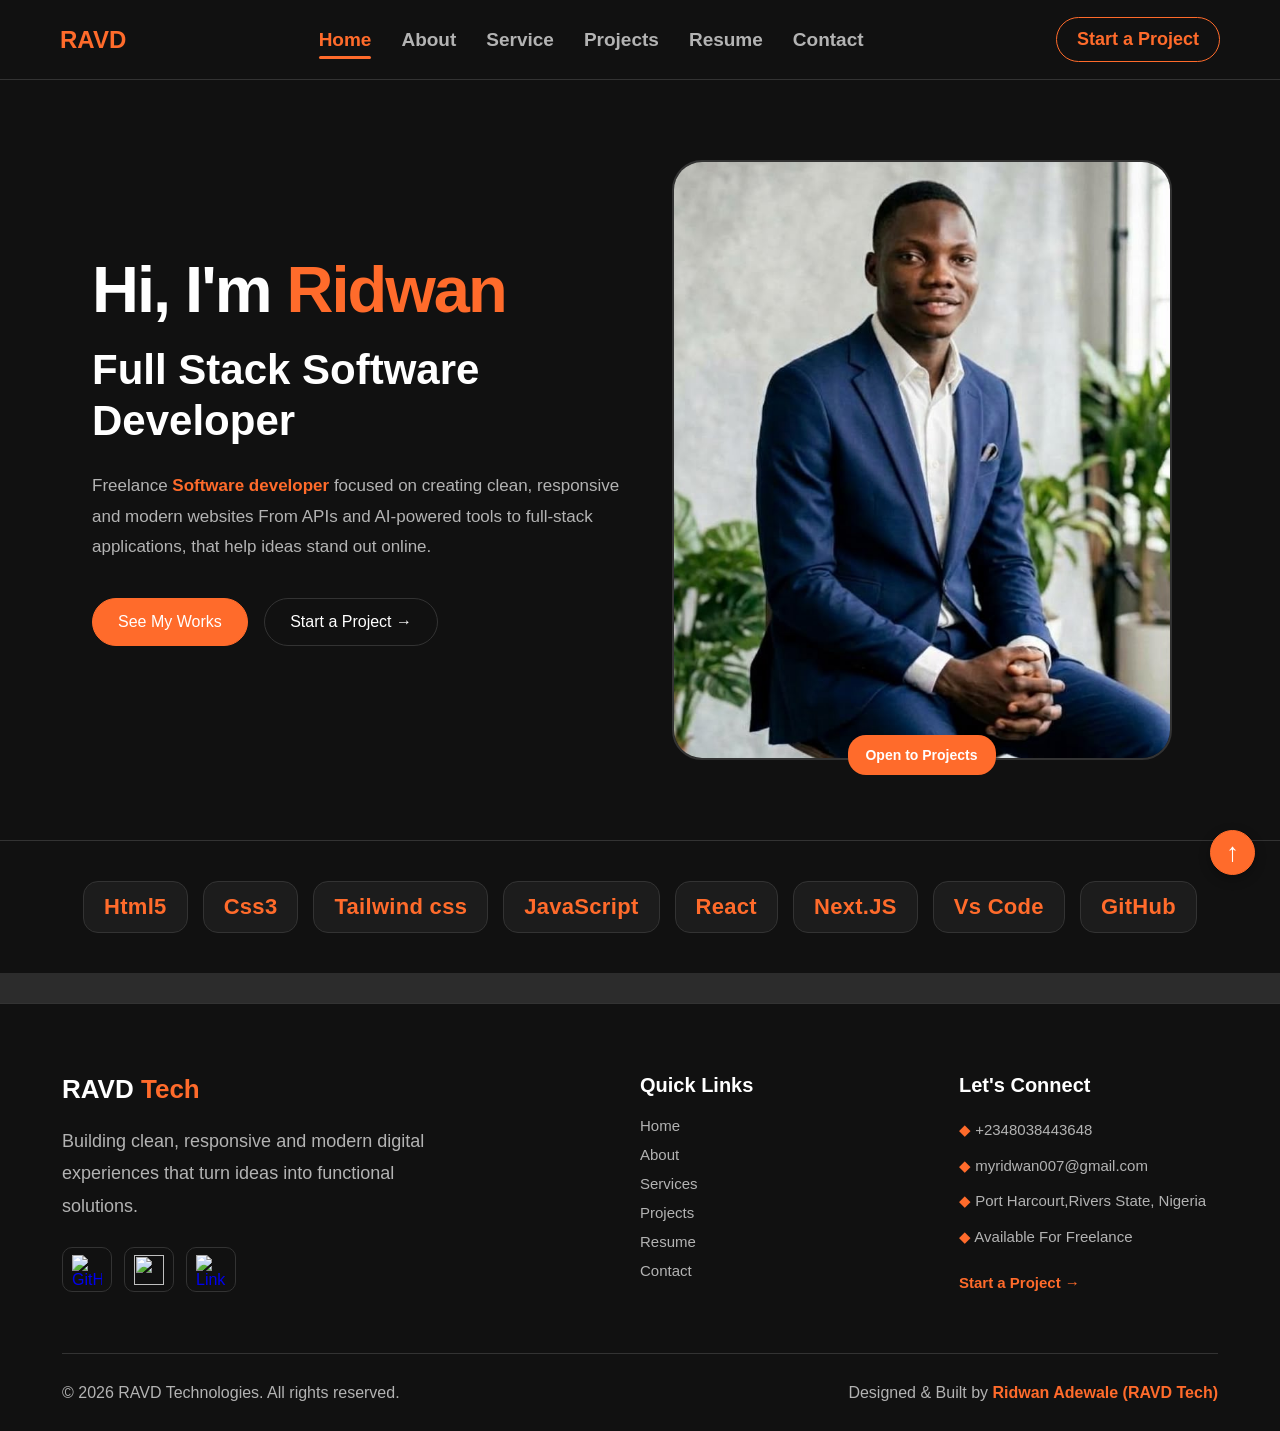
==== commit 594483ec: "eight commit" ====
--- a/index.html
+++ b/index.html
@@ -14,7 +14,7 @@
     <nav>
 
       <div>
-        <h2>RAVD <span class="s">Tech</span></h2>
+        <h2>RAVD</h2>
       </div>
 
       <div class="nav-links">
@@ -126,7 +126,7 @@
 
 
     <div class="footer-bottom">
-      <p>© 2026 RAVD Tech. All rights reserved.</p>
+      <p>© 2026 RAVD Technologies. All rights reserved.</p>
 
       <p>Designed & Built by <span class="s">Ridwan Adewale (RAVD Tech)</span></p>
     </div>
--- a/style.css
+++ b/style.css
@@ -43,16 +43,13 @@
 /* RAVD TECH LOGO */
 
 nav h2 {
-    color: var(--text-primary);
+    color: var(--accent);
     font-size: 24px;
     font-weight: 700;
     white-space: nowrap;
     margin: 0;
 }
 
-nav h2 .s {
-    color: var(--accent);
-}
 
 /* NAVIGATION LINKS */
 
@@ -2392,9 +2389,7 @@
         max-width: 330px;
     }
 
-    .about-img img {
-        /* height: 280px; */
-    }
+    
 
     .about-content h1 {
         letter-spacing: -0.5px;
